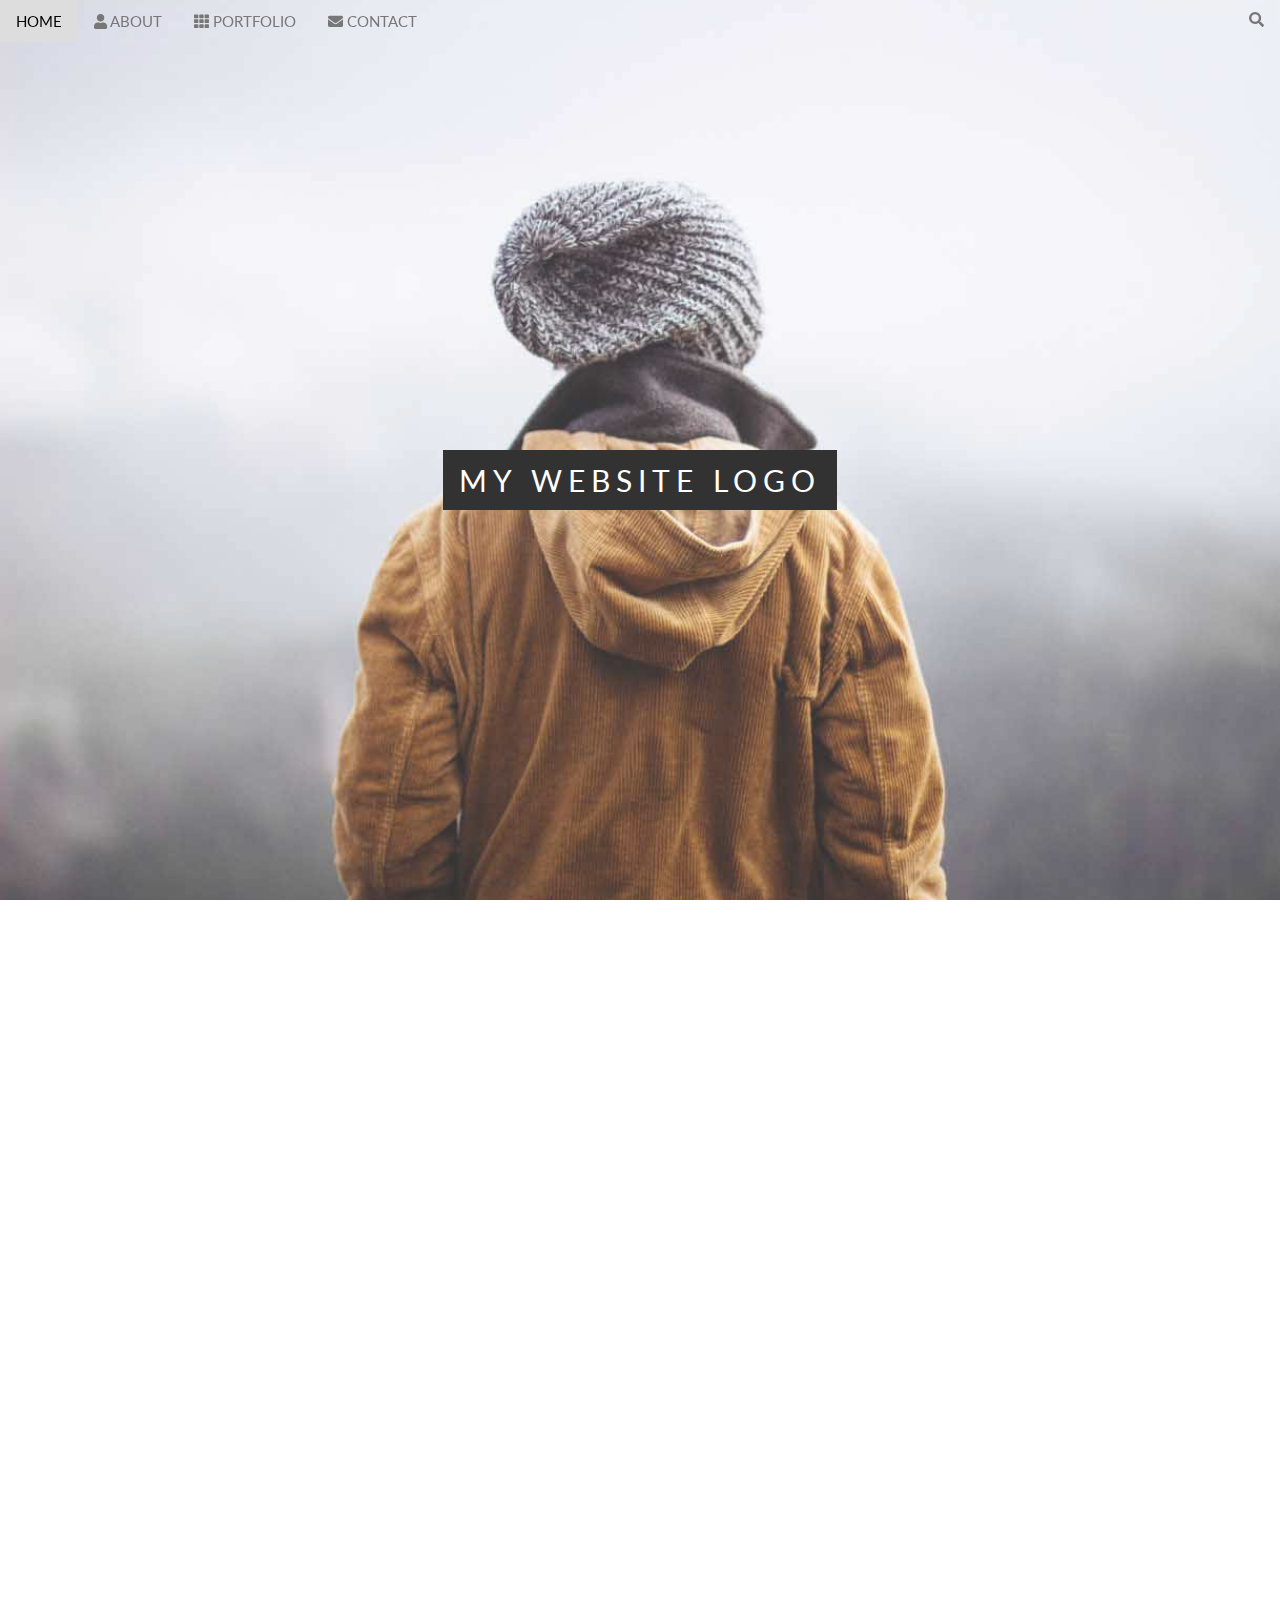
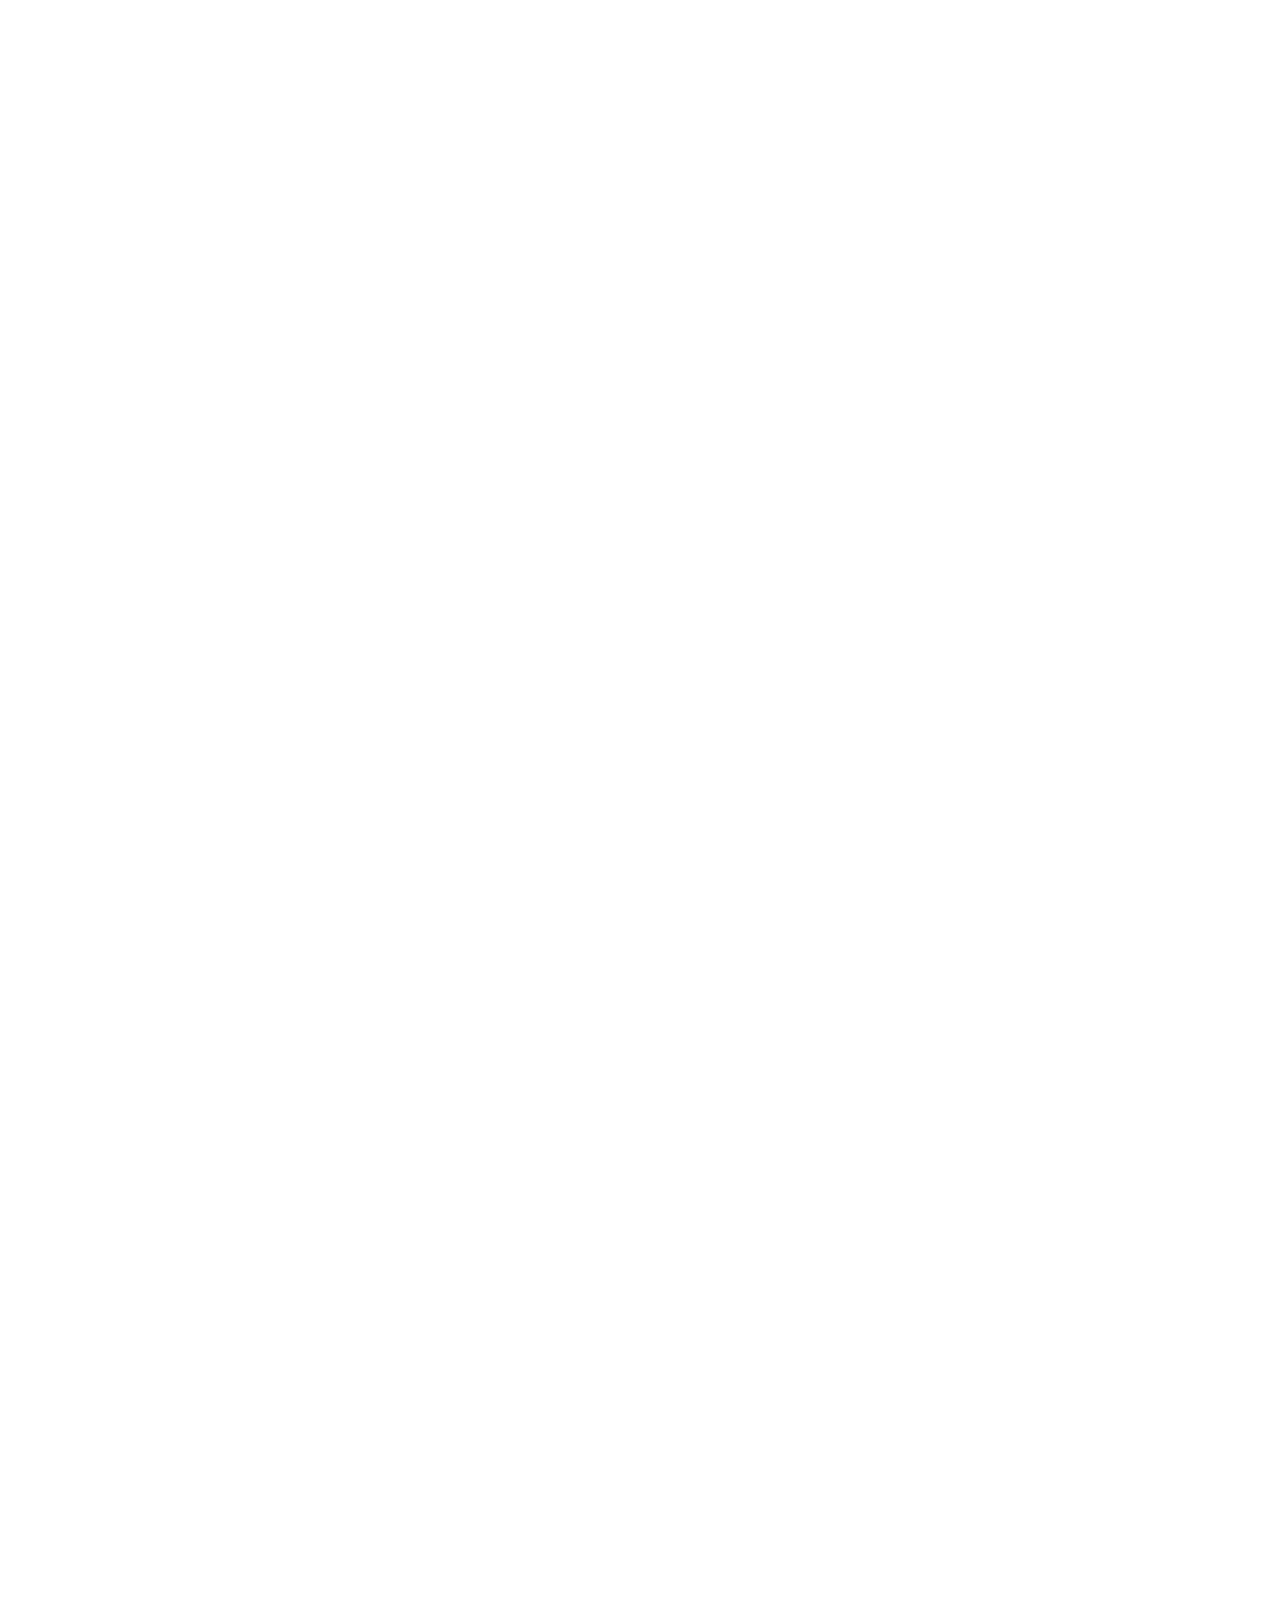
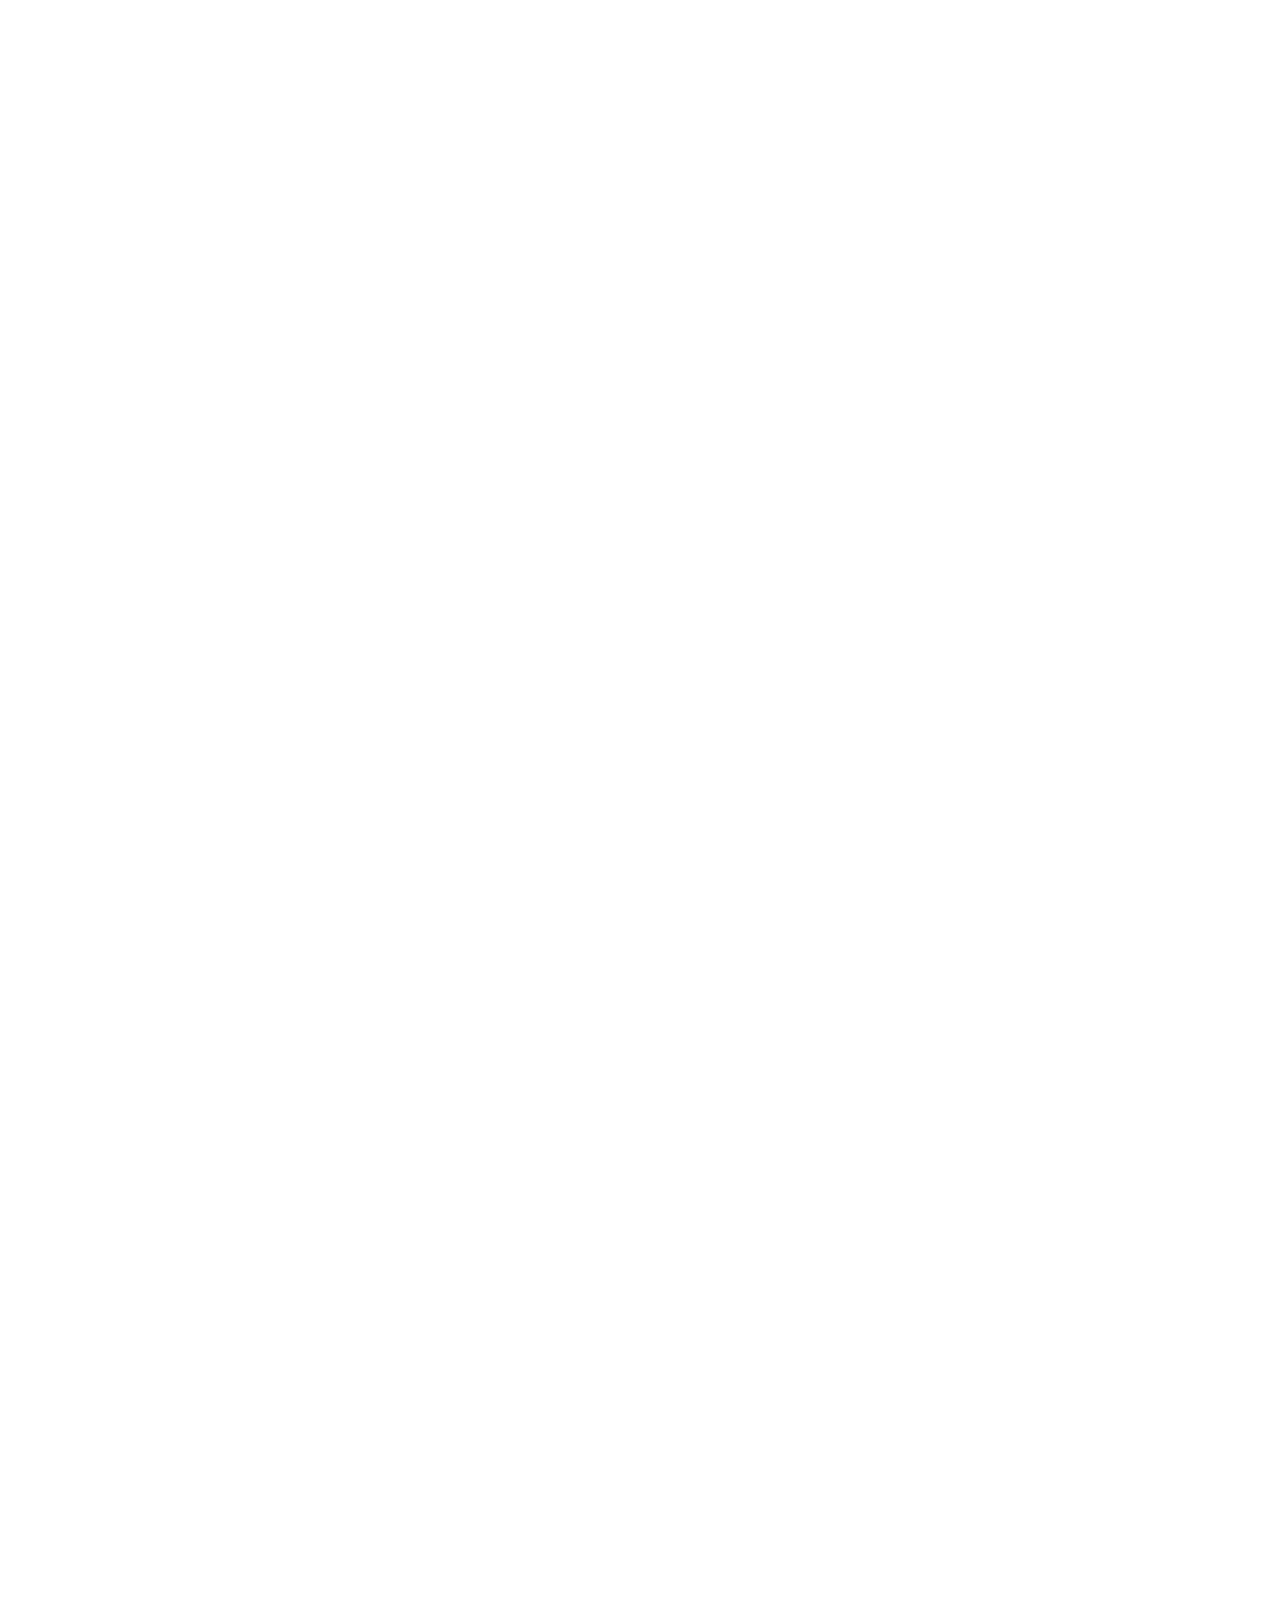
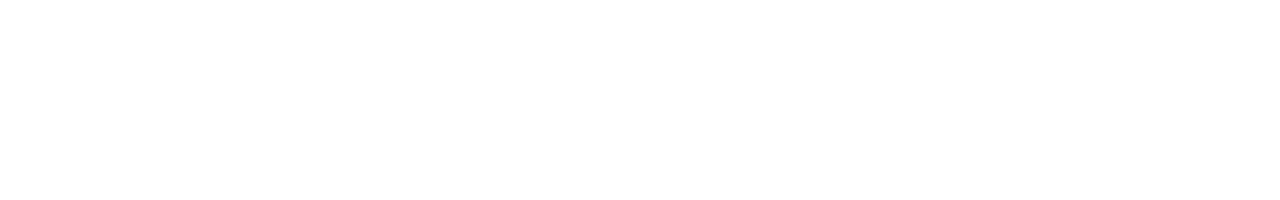
==== html/index.html @ 59aea267 "3교시 끝" ====
<!DOCTYPE html>
<html lang="ko">

<head>
	<meta charset="UTF-8">
	<meta http-equiv="X-UA-Compatible" content="IE=edge">
	<meta name="viewport" content="width=device-width, initial-scale=1.0">
	<title>Parallax Site</title>
	<link rel="stylesheet" href="../css/all.min.css">
	<link rel="stylesheet" href="../css/base.css">
	<link rel="stylesheet" href="../css/index.css">
</head>

<body>
	<!-- header-wrapper -->
	<header class="header-wrapper">
		<div class="navi-wrap clear">
			<nav class="navi-wp">
				<a class="navi" href="#">HOME</a>
				<a class="navi" href="#"><i class="fa fa-user"></i> ABOUT</a>
				<a class="navi" href="#"><i class="fa fa-th"></i> PORTFOLIO</a>
				<a class="navi" href="#"><i class="fa fa-envelope"></i> CONTACT</a>
			</nav>
			<nav class="search-wp">
				<a href="#" class="fa fa-search navi"></a>
			</nav>
		</div>
	</header>

	<!-- main-wrapper -->
	<section class="main-wrapper">
		<h1 class="logo">MY WEBSITE LOGO</h1>
	</section>

	<!-- about-wrapper -->
	<section class="about-wrapper">
		
	</section>

	<!-- pf-wrapper -->
	<section class="pf-wrapper"></section>

	<!-- contact-wrapper -->
	<section class="contact-wrapper"></section>

	<!-- footer-wrapper -->
	<footer class="footer-wrapper"></footer>
</body>

</html>
---- css/base.css ----
/* font-weight: normal, bold, bolder, light, lighter */
/* font-weight: 100, 200, 300, 400, 800 */
html, body, h1, h2, h3, h4, h5, h6, p, div, form, input, textarea, table, td, th {margin: 0; padding: 0; box-sizing: border-box;}
h1, h2, h3, h4, h5, h6 {font-weight: inherit;}
img {vertical-align: bottom;}
table {border-spacing: 0; border-collapse: collapse;}

a {color: inherit; text-decoration: none;}

.clear::after {display: block; content: ''; clear: both;}

.w100 {width: 100%;}
.mw100 {max-width: 100%;}
---- css/index.css ----
/************* Default **********************/
@import url('https://fonts.googleapis.com/css2?family=Lato:ital,wght@0,100;0,300;0,400;0,700;1,100;1,300;1,400;1,700&display=swap');
/* font-family: 'Lato', sans-serif; */

html, body {font-family: 'Lato', sans-serif; font-size: 15px; height: 5000px;}

.wrapper {max-width: 980px; margin: auto;}


/************* header-wrapper **********************/
.header-wrapper {position: fixed; z-index: 9999; top: 0; left: 0;
	width: 100%;}
.header-wrapper .navi-wrap {}
.header-wrapper .navi-wrap .navi-wp {float: left;}
.header-wrapper .navi-wrap .search-wp {float: right;}
.header-wrapper .navi-wrap .navi {float: left; padding: 12px 16px; color: #777;}
.header-wrapper .navi-wrap .navi-wp .navi:hover {background-color: #ddd; color: #000;}
.header-wrapper .navi-wrap .search-wp .navi:hover {background-color: #f31; color: #fff;}

/************* main-wrapper **********************/
.main-wrapper {height: 100vh; background-image: url('../img/parallax1.jpg');
background-position: center;
background-size: cover;
background-attachment: fixed; opacity: .8; padding: 50vh 0;
text-align: center;}
.main-wrapper h1.logo {background-color: #000; color: #fff;
	letter-spacing: 6px; display: inline-block; padding: 12px 16px;}


/************* about-wrapper **********************/



/************* pf-wrapper **********************/



/************* contact-wrapper **********************/



/************* footer-wrapper **********************/
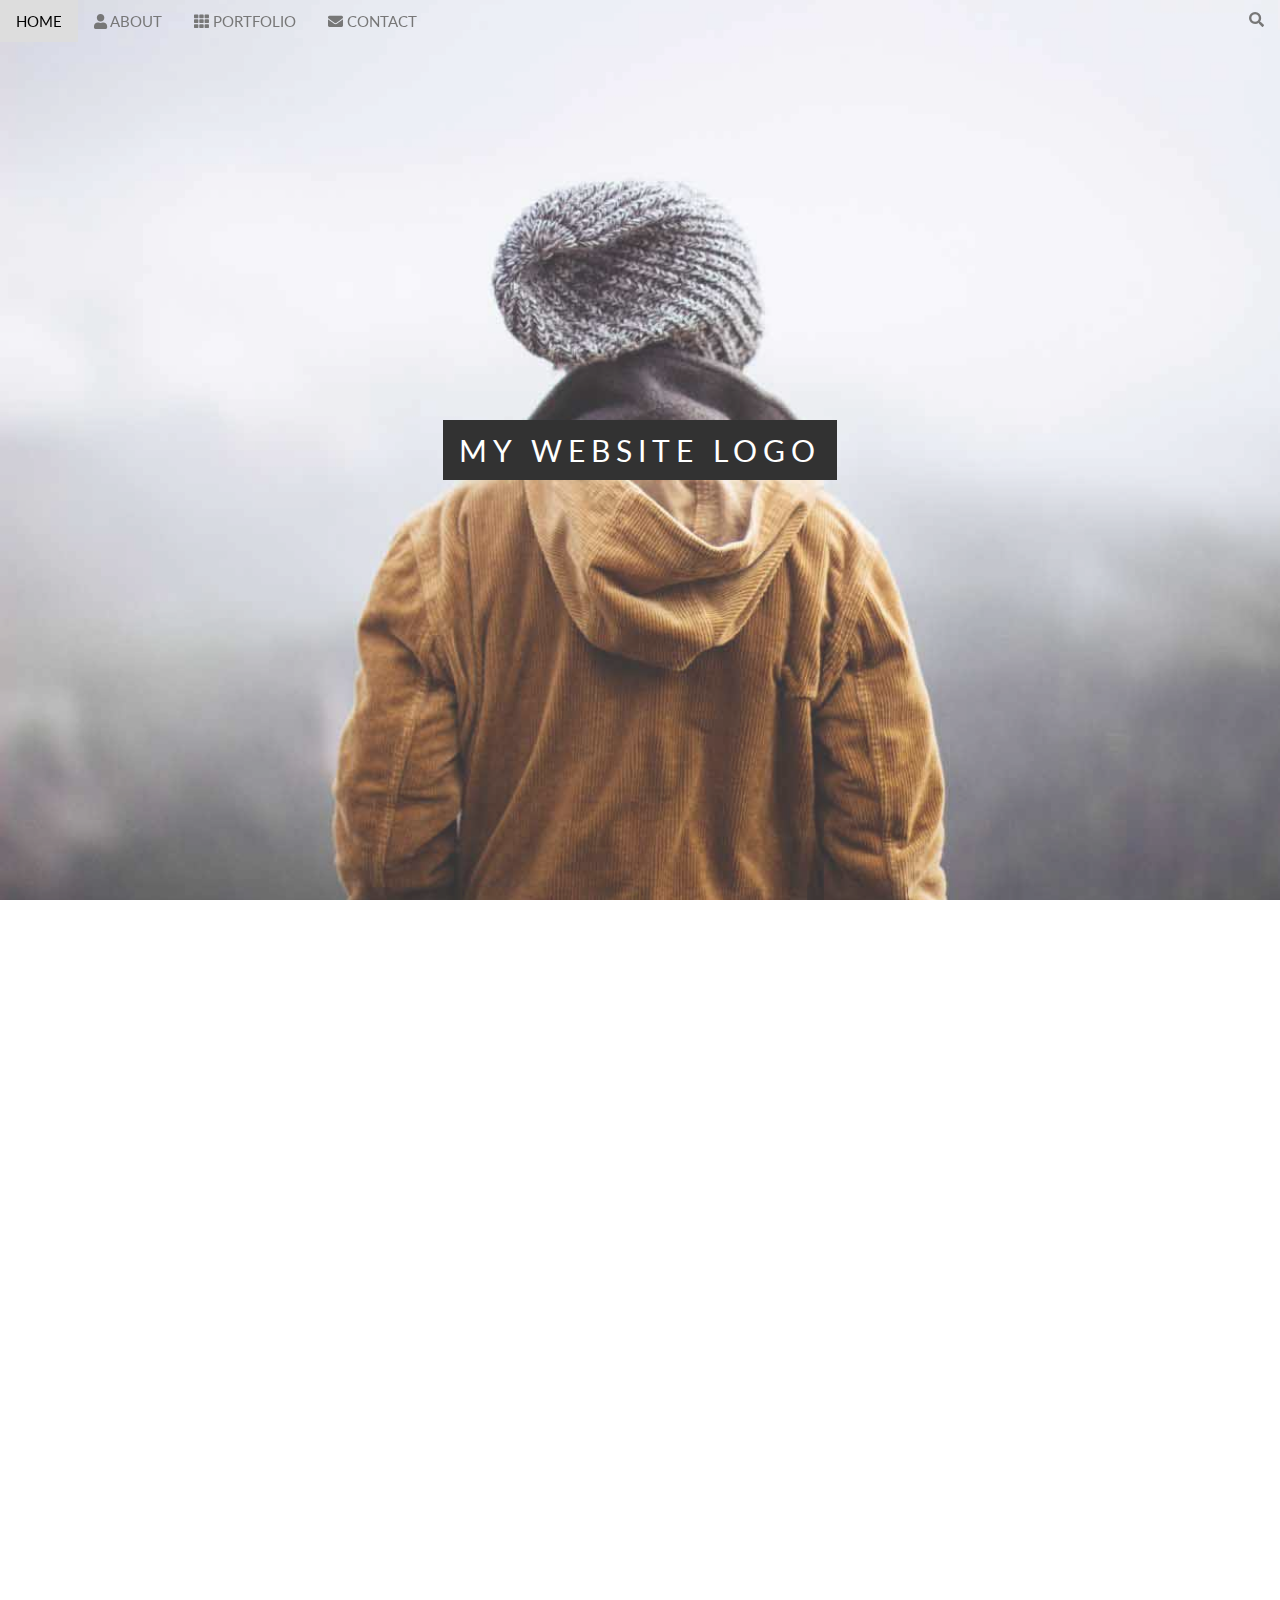
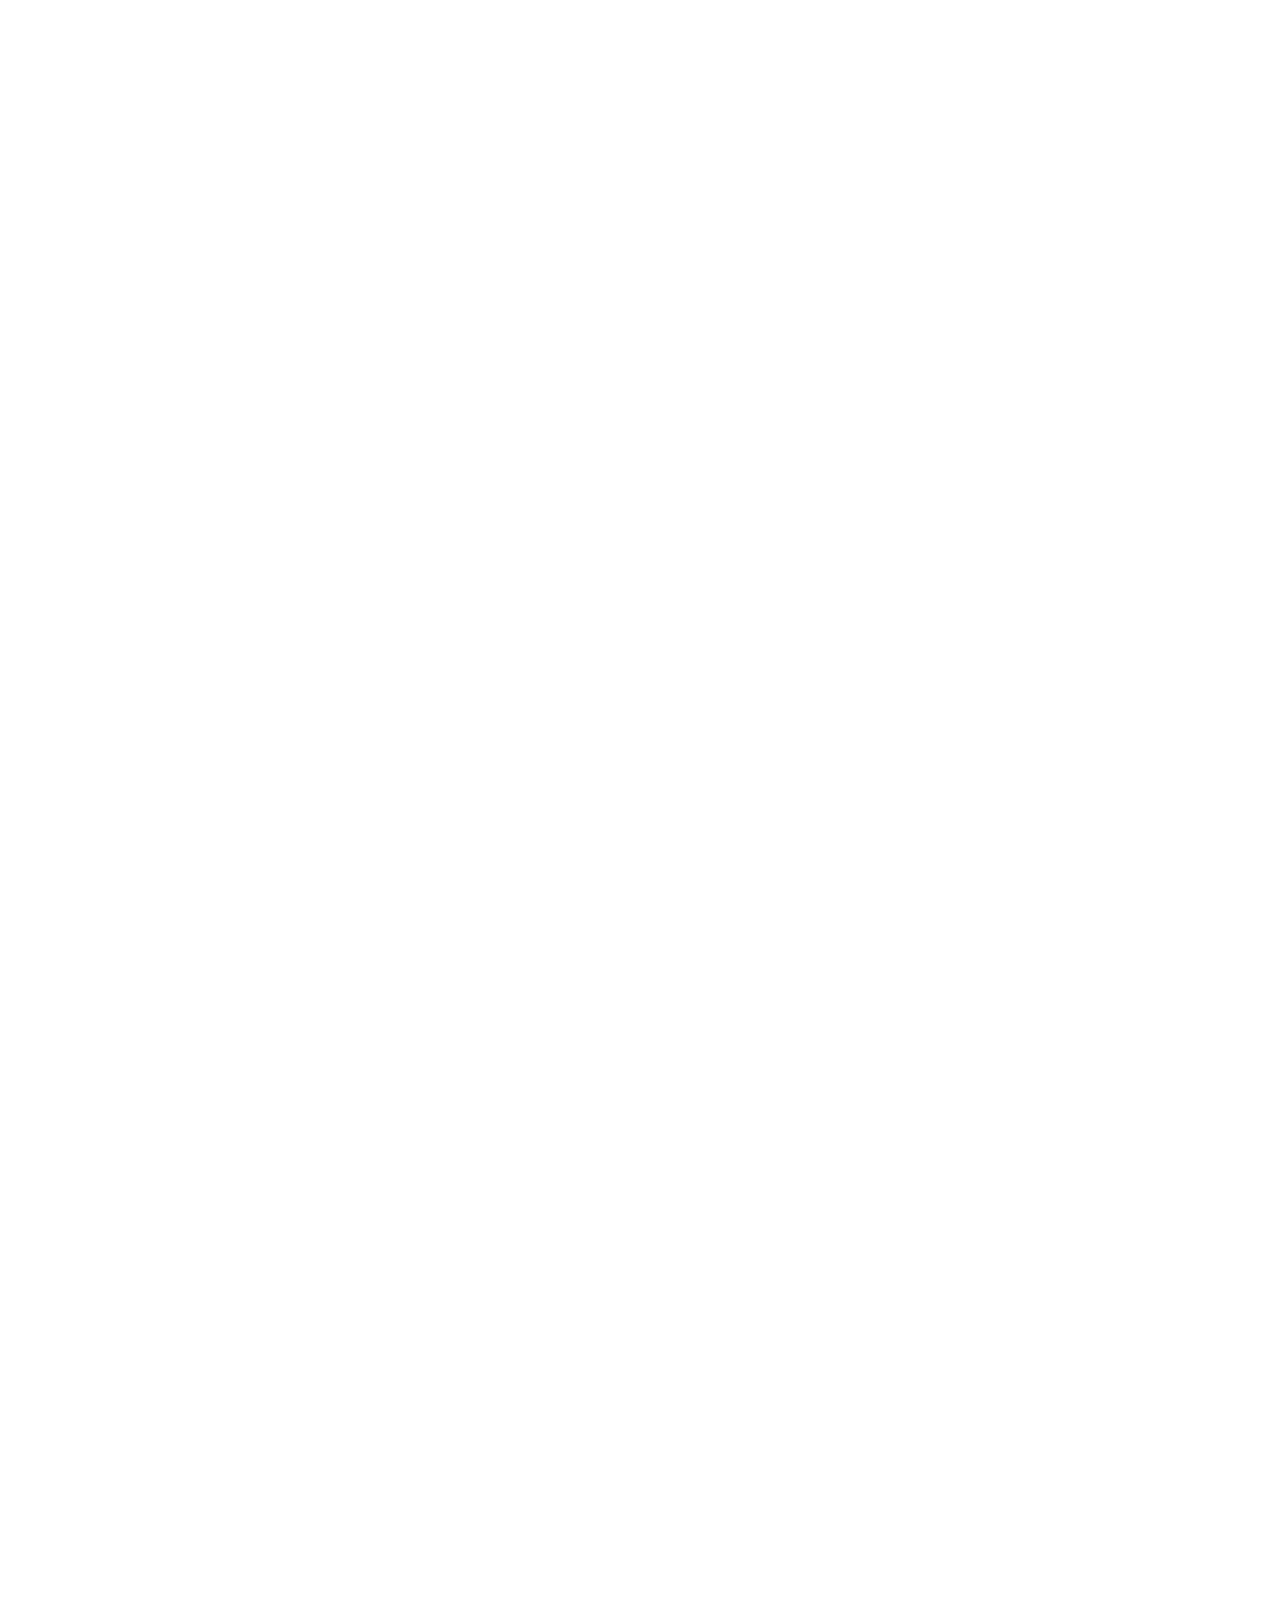
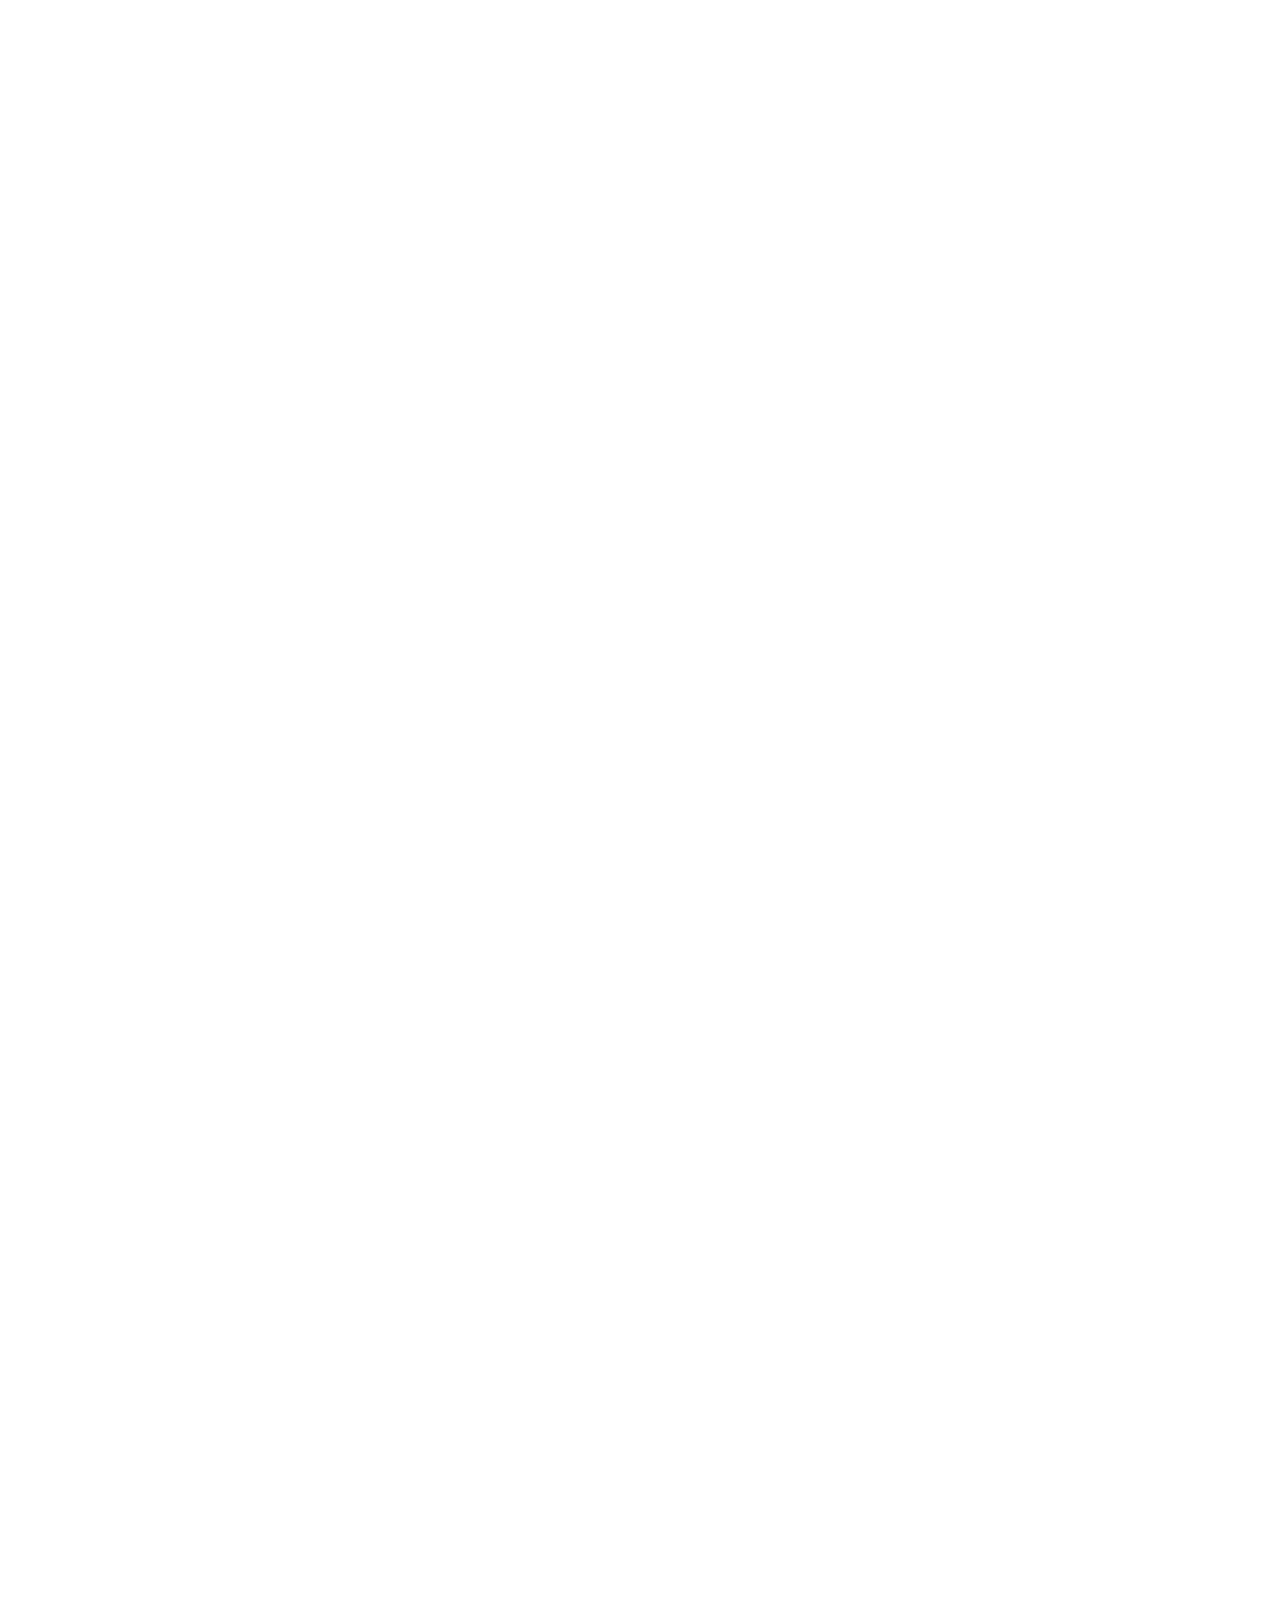
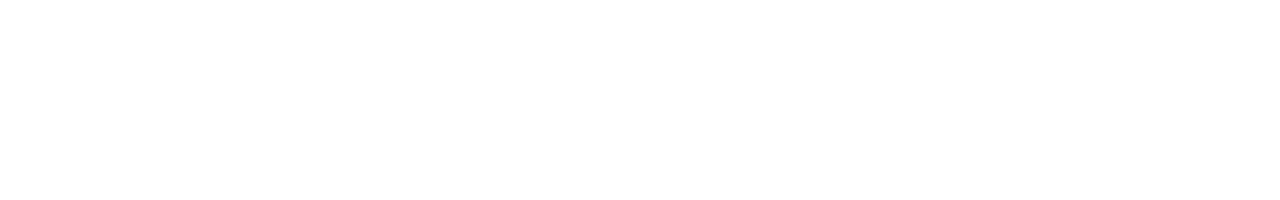
==== commit 2448bc0f: "4교시 끝" ====
--- a/html/index.html
+++ b/html/index.html
@@ -29,7 +29,9 @@
 
 	<!-- main-wrapper -->
 	<section class="main-wrapper">
-		<h1 class="logo">MY WEBSITE LOGO</h1>
+		<div>
+			<h1 class="logo">MY WEBSITE LOGO</h1>
+		</div>
 	</section>
 
 	<!-- about-wrapper -->
--- a/css/index.css
+++ b/css/index.css
@@ -18,11 +18,11 @@
 .header-wrapper .navi-wrap .search-wp .navi:hover {background-color: #f31; color: #fff;}
 
 /************* main-wrapper **********************/
-.main-wrapper {height: 100vh; background-image: url('../img/parallax1.jpg');
+.main-wrapper {display: table; width: 100%; height: 100vh; background-image: url('../img/parallax1.jpg');
 background-position: center;
 background-size: cover;
-background-attachment: fixed; opacity: .8; padding: 50vh 0;
-text-align: center;}
+background-attachment: fixed; opacity: .8;}
+.main-wrapper > div {display: table-cell; text-align: center; vertical-align: middle;}
 .main-wrapper h1.logo {background-color: #000; color: #fff;
 	letter-spacing: 6px; display: inline-block; padding: 12px 16px;}
 
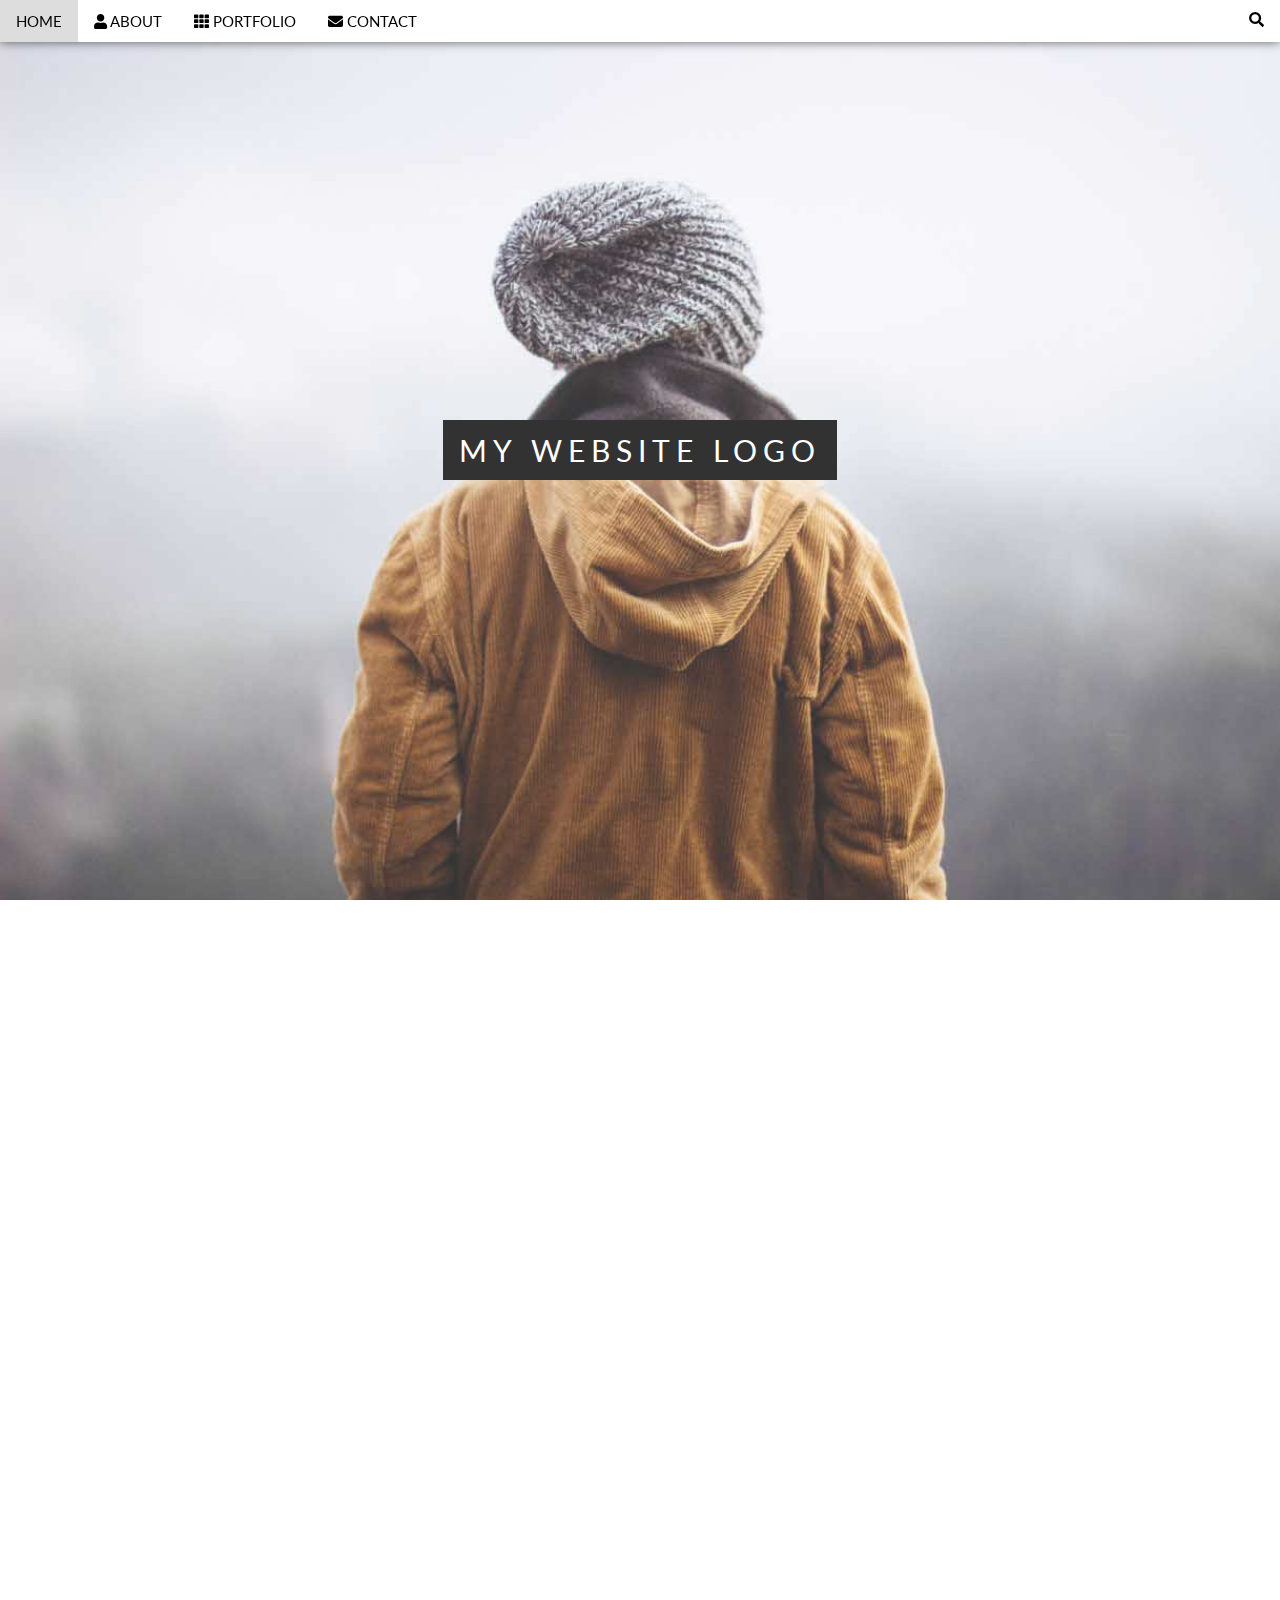
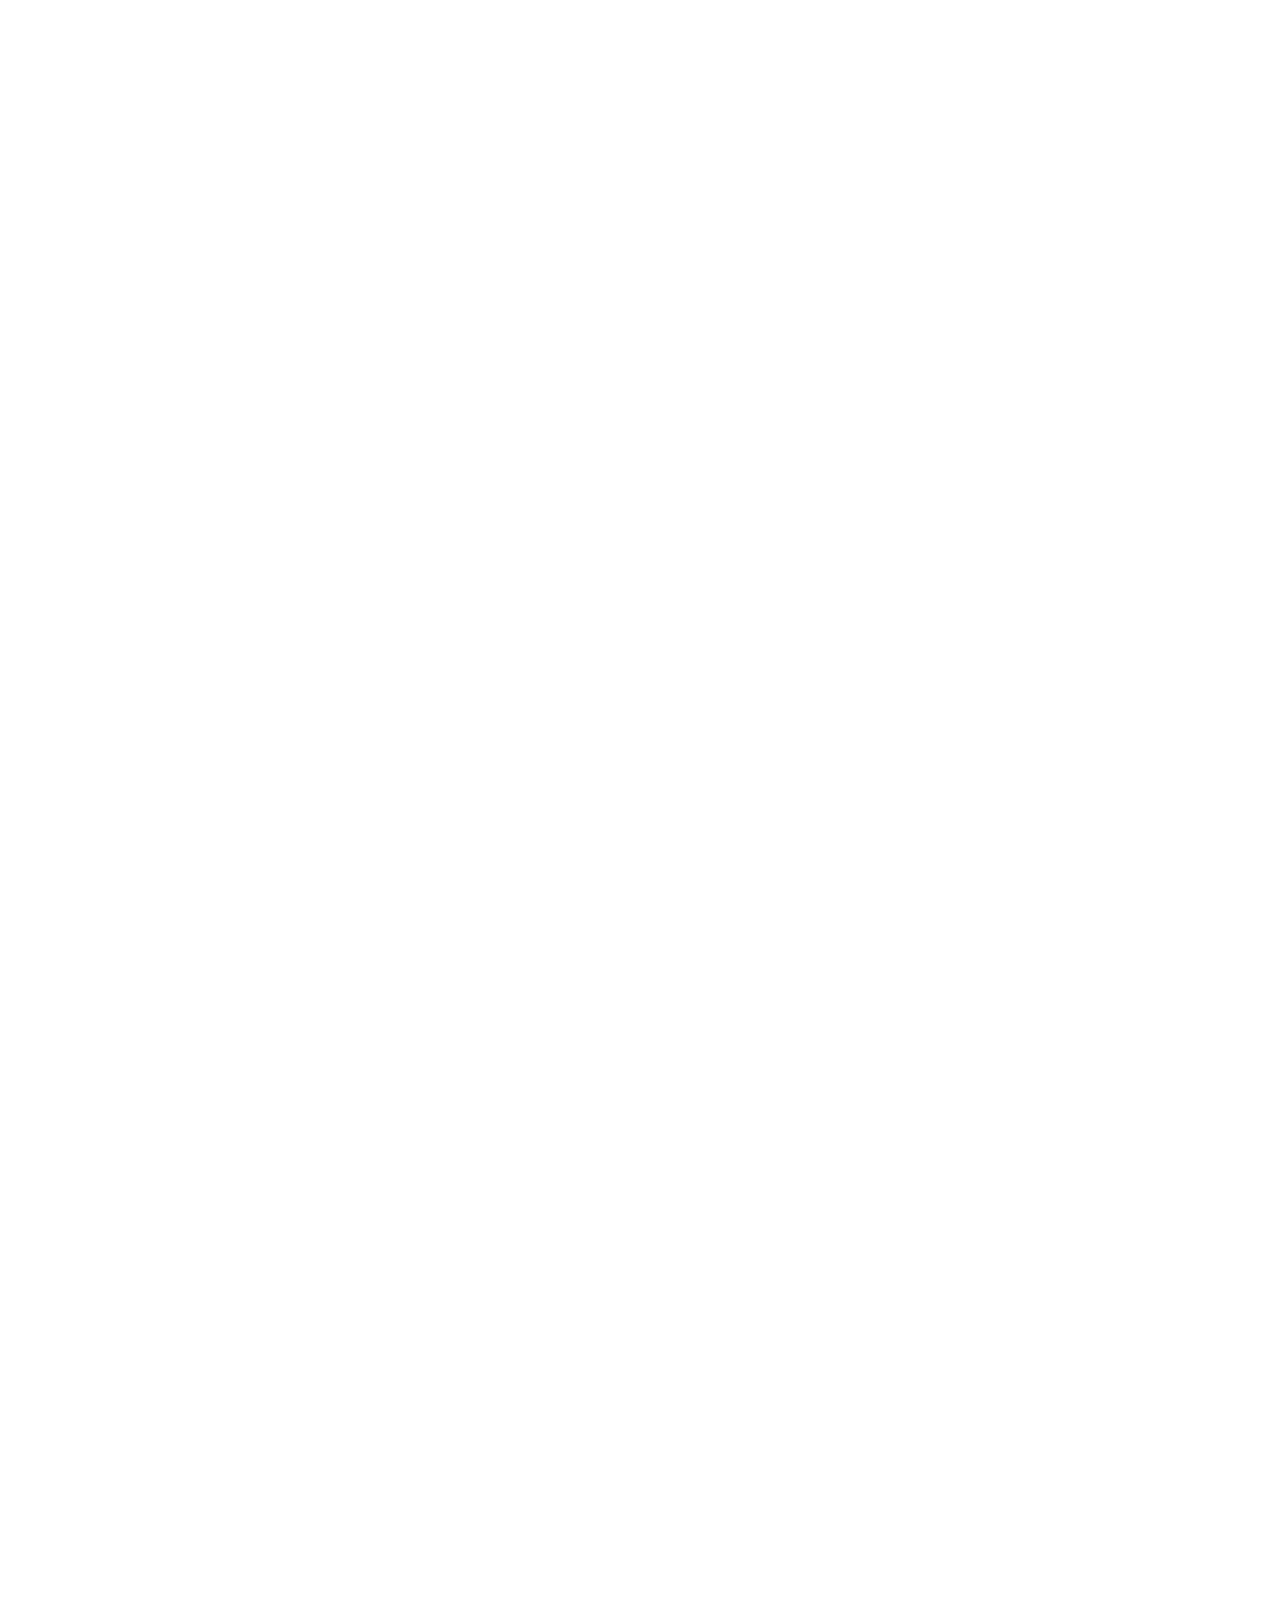
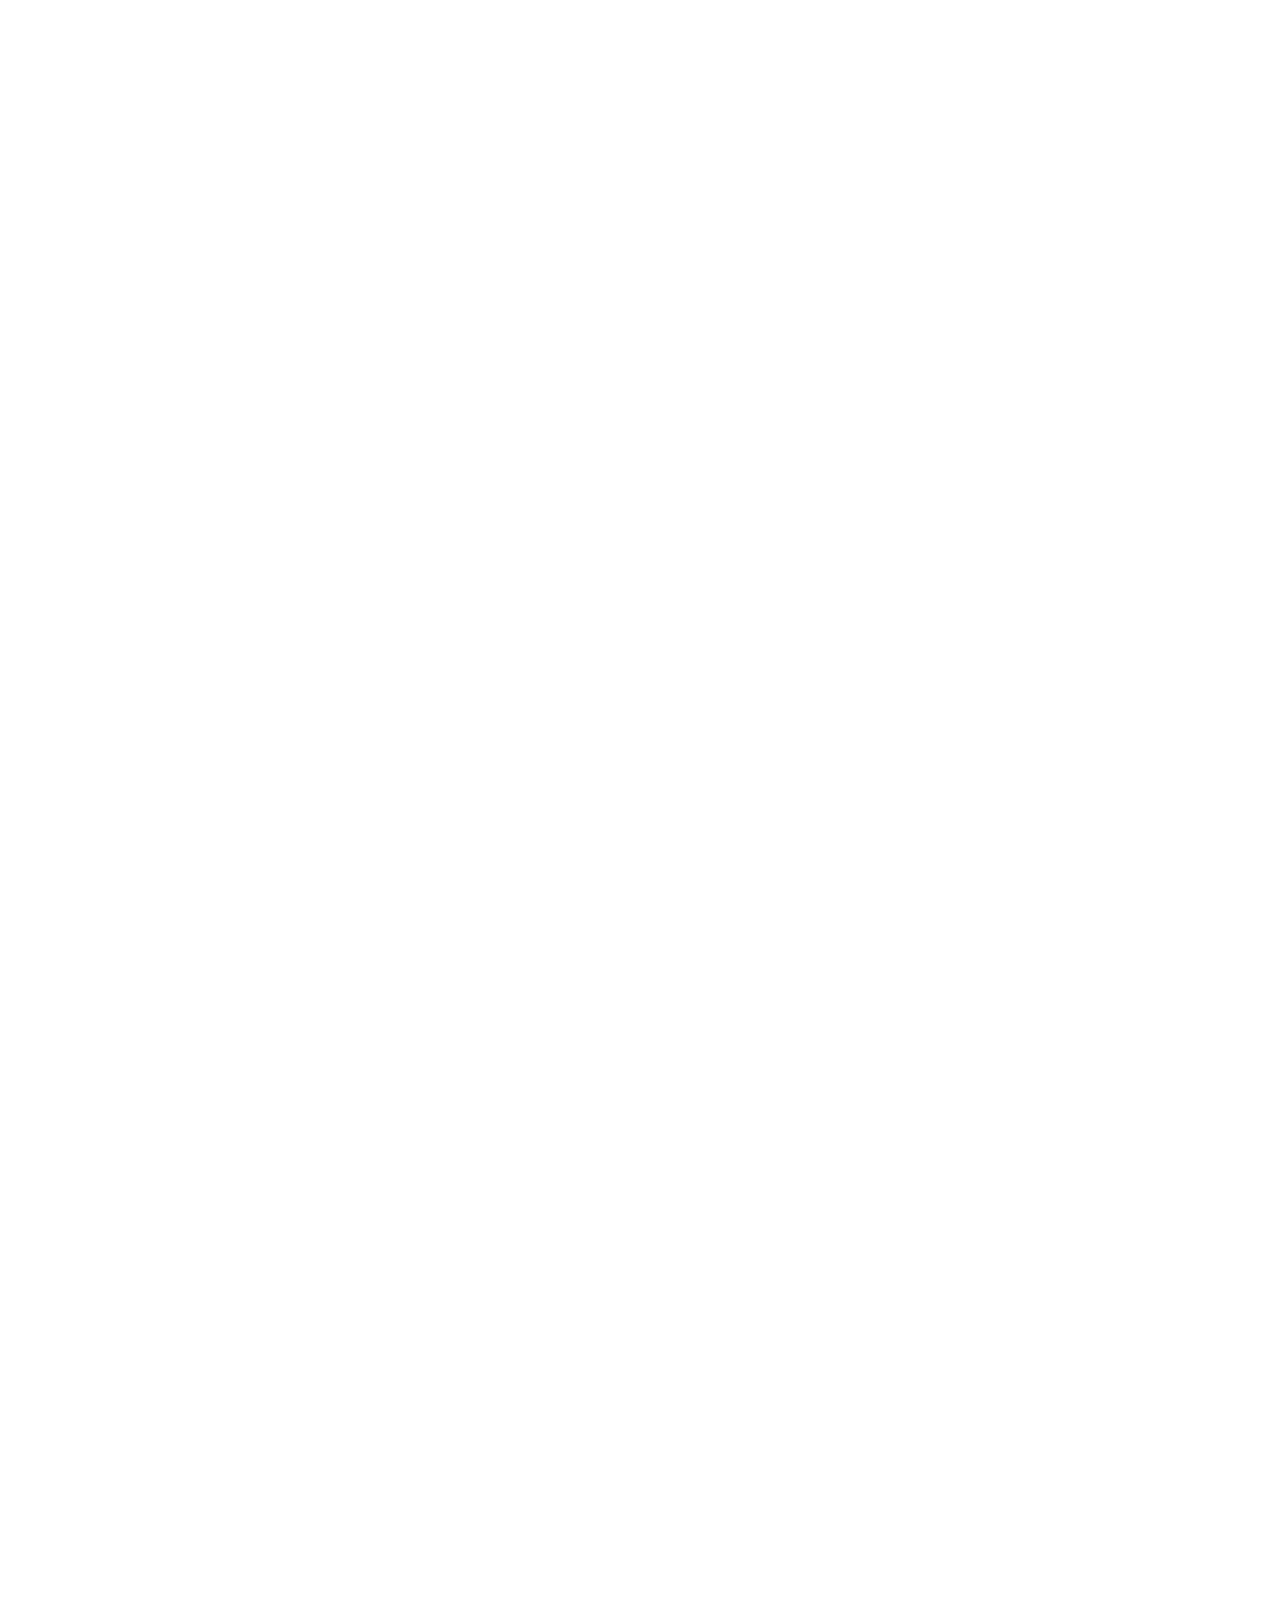
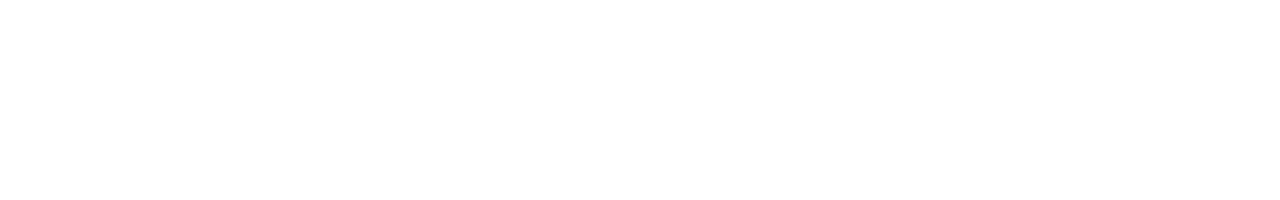
==== commit 8221a449: "1교시 끝" ====
--- a/html/index.html
+++ b/html/index.html
@@ -13,7 +13,7 @@
 
 <body>
 	<!-- header-wrapper -->
-	<header class="header-wrapper">
+	<header class="header-wrapper active">
 		<div class="navi-wrap clear">
 			<nav class="navi-wp">
 				<a class="navi" href="#">HOME</a>
@@ -47,6 +47,7 @@
 
 	<!-- footer-wrapper -->
 	<footer class="footer-wrapper"></footer>
+	<script src="../js/index.js"></script>
 </body>
 
 </html>--- a/css/base.css
+++ b/css/base.css
@@ -1,6 +1,6 @@
 /* font-weight: normal, bold, bolder, light, lighter */
 /* font-weight: 100, 200, 300, 400, 800 */
-html, body, h1, h2, h3, h4, h5, h6, p, div, form, input, textarea, table, td, th {margin: 0; padding: 0; box-sizing: border-box;}
+html, body, h1, h2, h3, h4, h5, h6, p, div, form, input, textarea, table, td, th, header, section, aside, footer, article, nav {margin: 0; padding: 0; box-sizing: border-box;}
 h1, h2, h3, h4, h5, h6 {font-weight: inherit;}
 img {vertical-align: bottom;}
 table {border-spacing: 0; border-collapse: collapse;}
--- a/css/index.css
+++ b/css/index.css
@@ -8,12 +8,14 @@
 
 
 /************* header-wrapper **********************/
-.header-wrapper {position: fixed; z-index: 9999; top: 0; left: 0;
+.header-wrapper {position: fixed; z-index: 9999; top: 0; left: 0;  color: #777;
 	width: 100%;}
+.header-wrapper.active {background-color: #fff; color: #000; box-shadow: 0 0 10px rgba(0, 0, 0, .6);
+	transform: translateY(0); transition: all .5s;}
 .header-wrapper .navi-wrap {}
 .header-wrapper .navi-wrap .navi-wp {float: left;}
 .header-wrapper .navi-wrap .search-wp {float: right;}
-.header-wrapper .navi-wrap .navi {float: left; padding: 12px 16px; color: #777;}
+.header-wrapper .navi-wrap .navi {float: left; padding: 12px 16px;}
 .header-wrapper .navi-wrap .navi-wp .navi:hover {background-color: #ddd; color: #000;}
 .header-wrapper .navi-wrap .search-wp .navi:hover {background-color: #f31; color: #fff;}
 
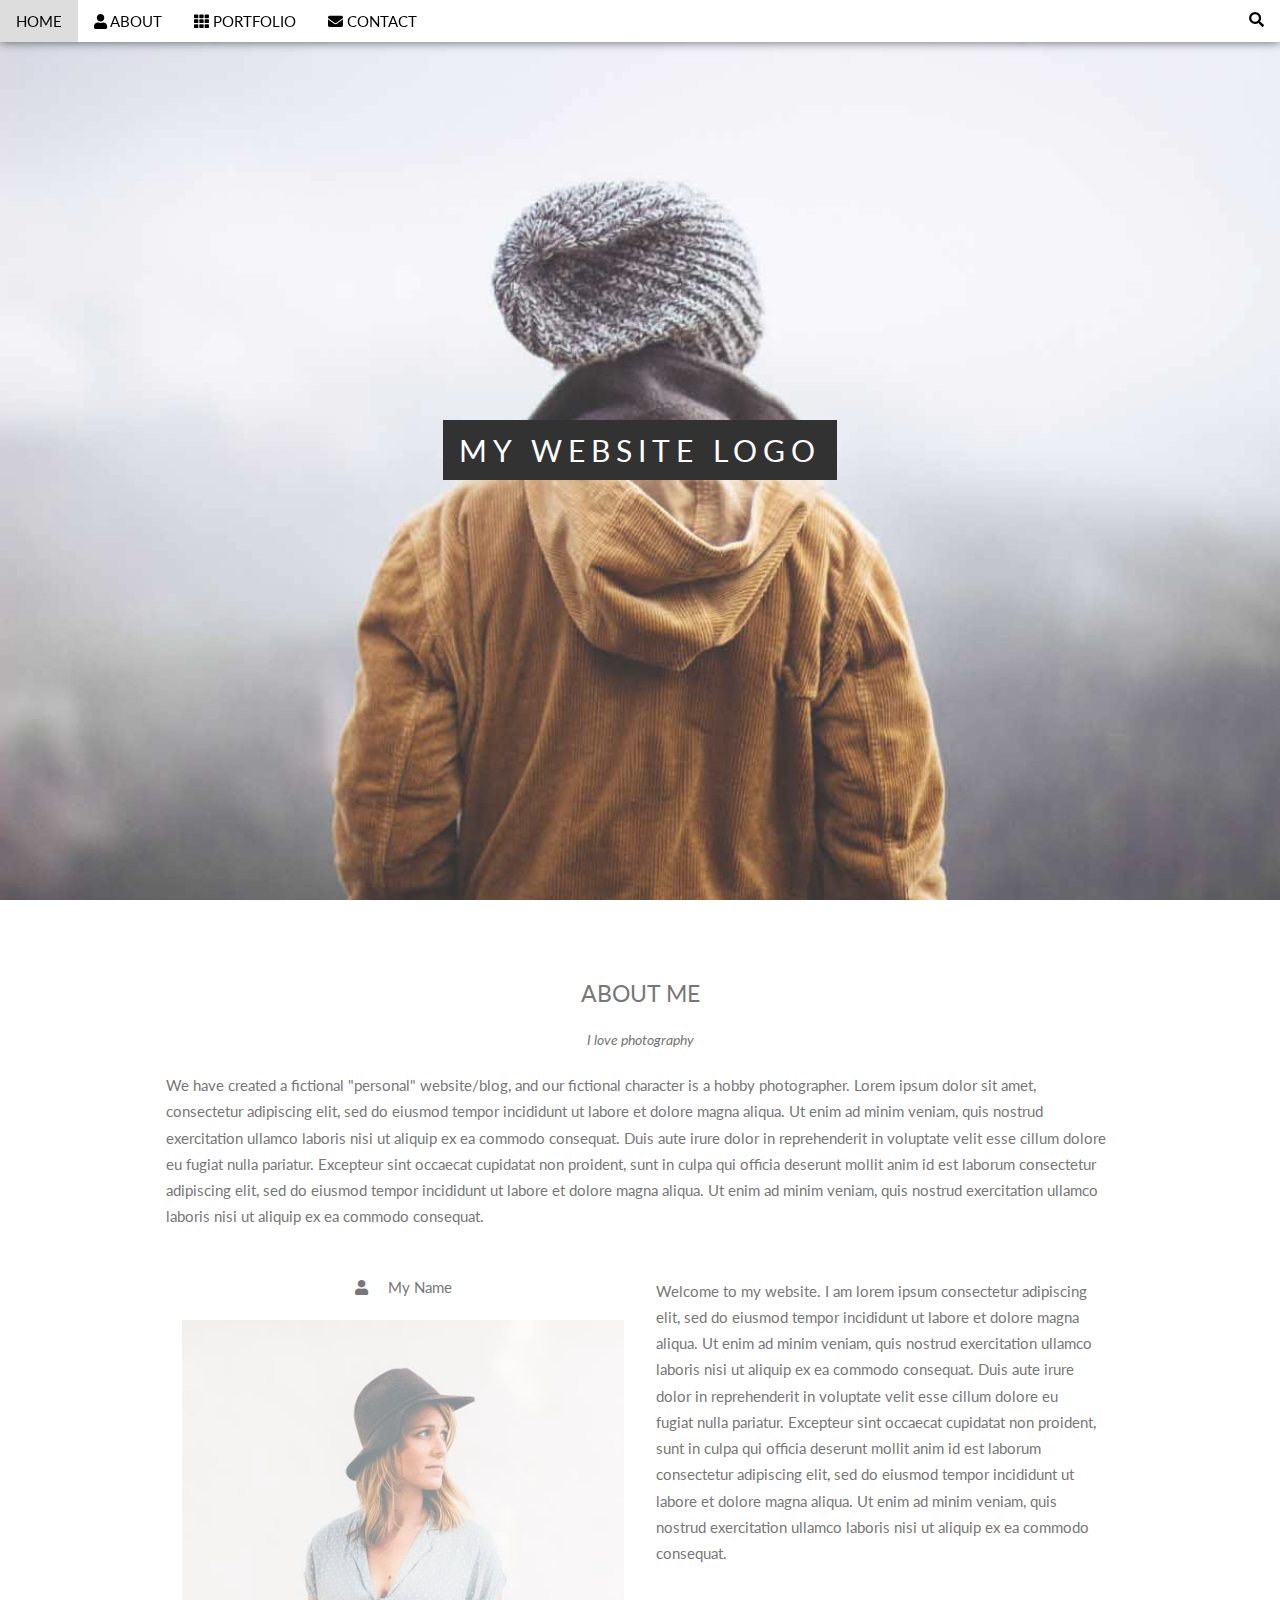
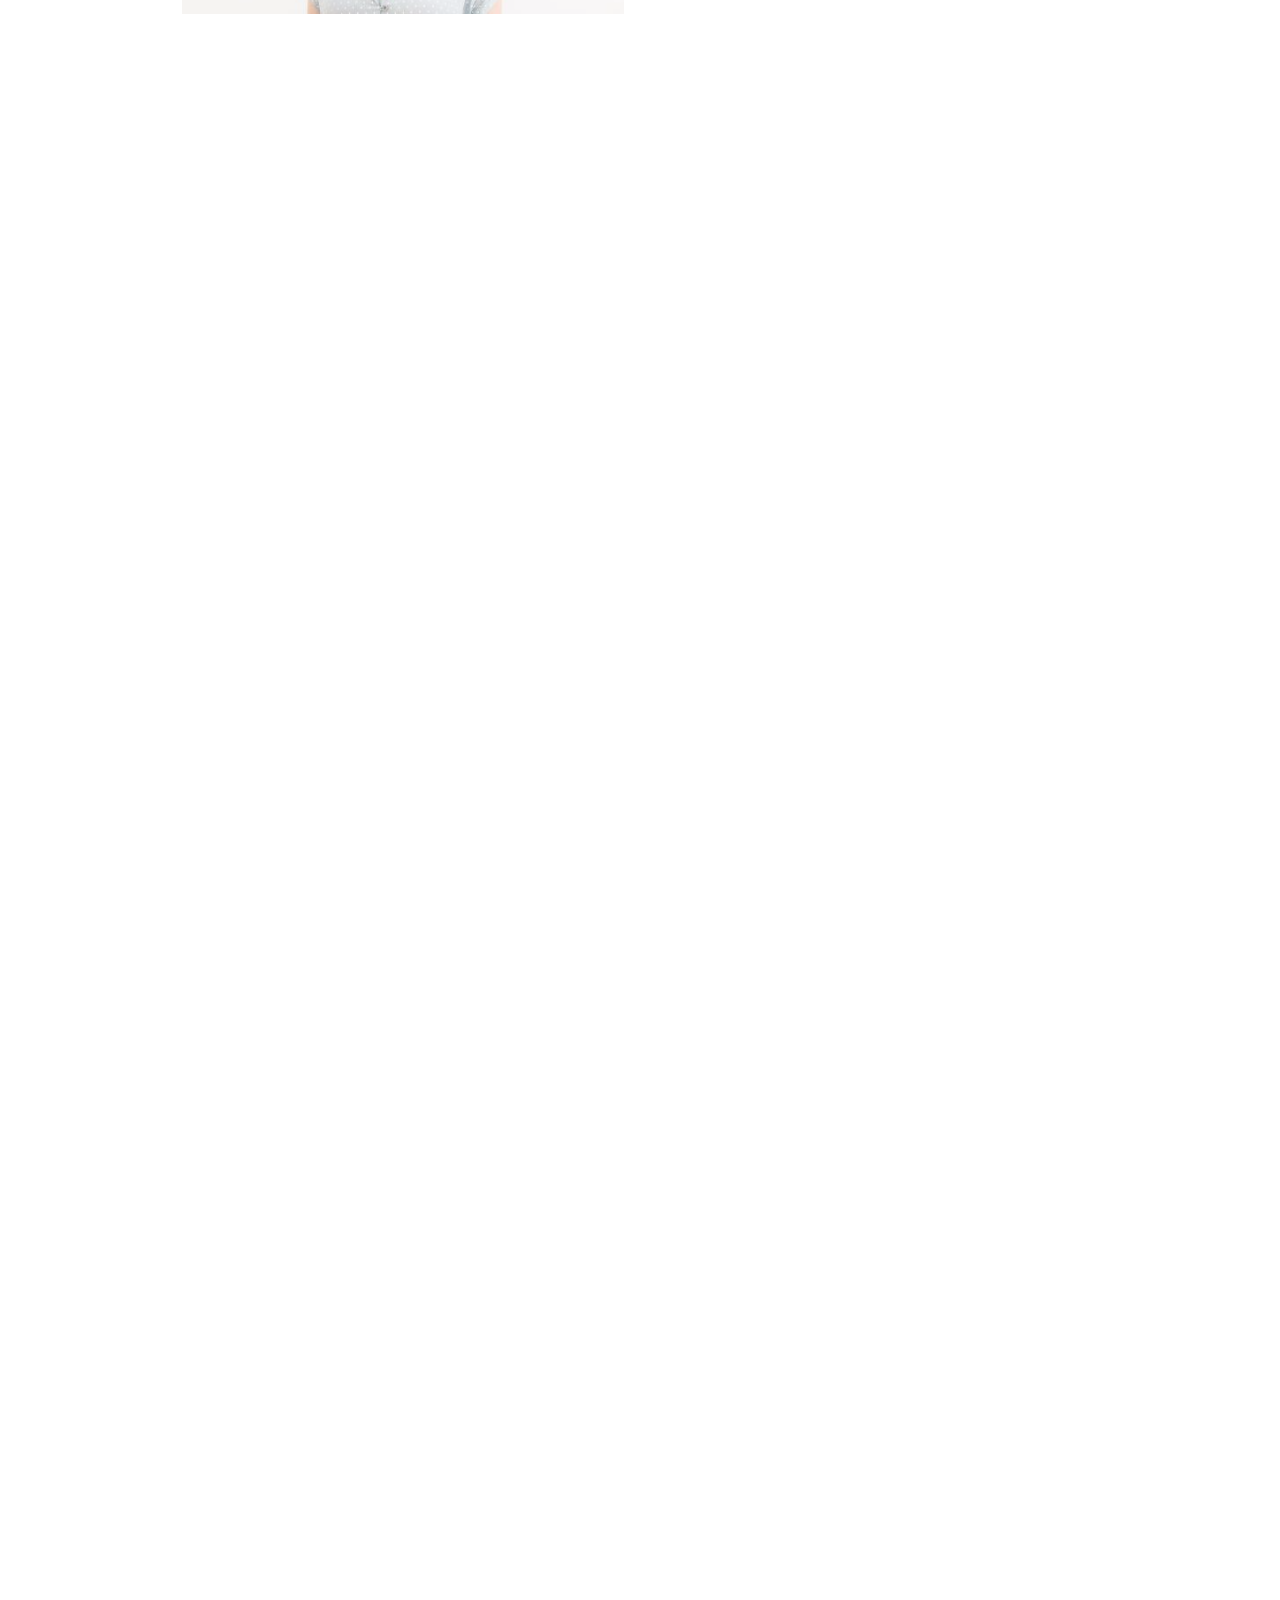
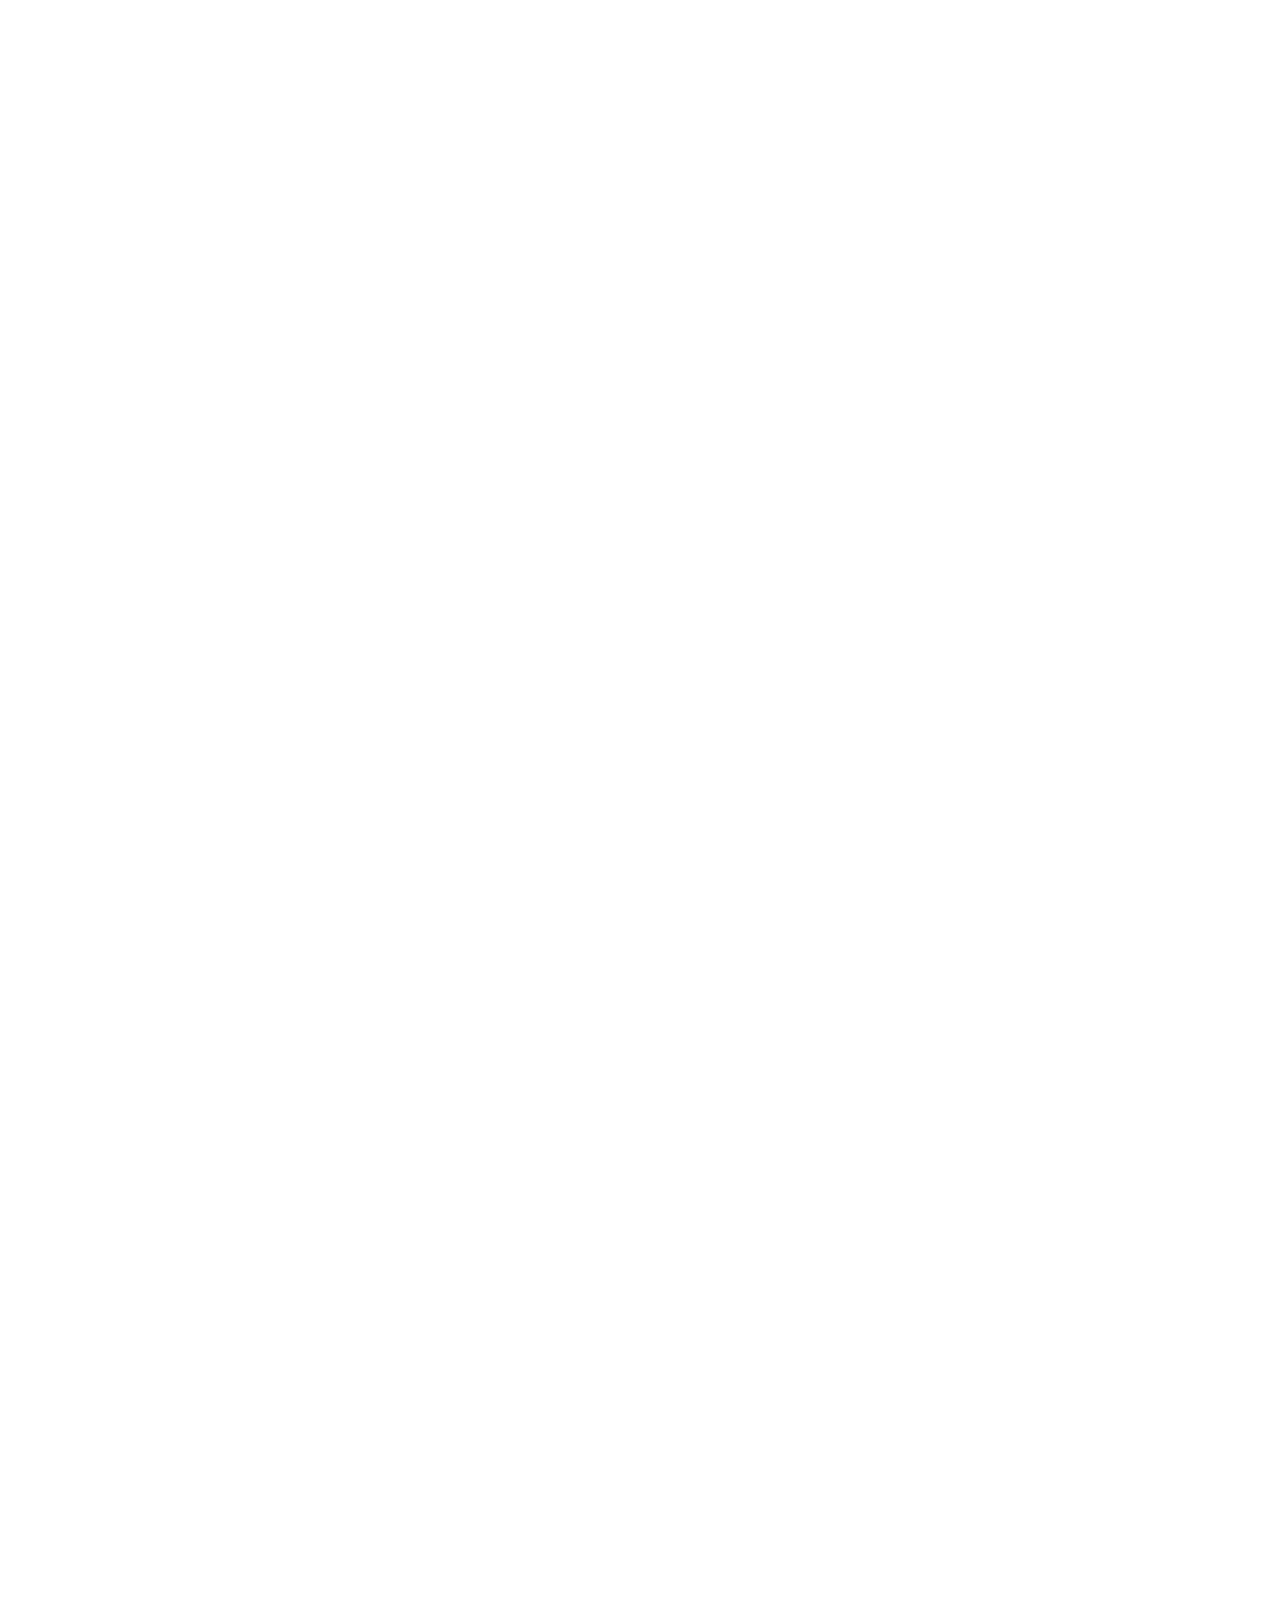
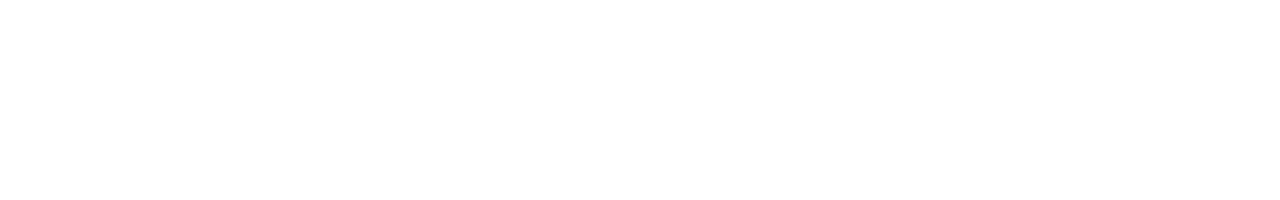
==== commit 269902d7: "2교시 끝" ====
--- a/html/index.html
+++ b/html/index.html
@@ -36,7 +36,25 @@
 
 	<!-- about-wrapper -->
 	<section class="about-wrapper">
-		
+		<div class="wrapper">
+			<h2 class="title">ABOUT ME</h2>
+			<h3 class="title">I love photography</h3>
+			<p class="content">We have created a fictional "personal" website/blog, and our fictional character is a hobby photographer. Lorem ipsum dolor sit amet, consectetur adipiscing elit, sed do eiusmod tempor incididunt ut labore et dolore magna aliqua. Ut enim ad minim veniam, quis nostrud exercitation ullamco laboris nisi ut aliquip ex ea commodo consequat. Duis aute irure dolor in reprehenderit in voluptate velit esse cillum dolore eu fugiat nulla pariatur. Excepteur sint occaecat cupidatat non proident, sunt in culpa qui officia deserunt mollit anim id est laborum consectetur adipiscing elit, sed do eiusmod tempor incididunt ut labore et dolore magna aliqua. Ut enim ad minim veniam, quis nostrud exercitation ullamco laboris nisi ut aliquip ex ea commodo consequat.
+			</p>
+			<div class="info-wrap clear">
+				<div class="my-wp">
+					<h4 class="title">
+						<i class="fa fa-user"></i> My Name
+					</h4>
+					<div class="imgs">
+						<img src="../img/avatar_hat.jpg" alt="photo" class="w100">
+					</div>
+				</div>
+				<div class="story-wp">
+					Welcome to my website. I am lorem ipsum consectetur adipiscing elit, sed do eiusmod tempor incididunt ut labore et dolore magna aliqua. Ut enim ad minim veniam, quis nostrud exercitation ullamco laboris nisi ut aliquip ex ea commodo consequat. Duis aute irure dolor in reprehenderit in voluptate velit esse cillum dolore eu fugiat nulla pariatur. Excepteur sint occaecat cupidatat non proident, sunt in culpa qui officia deserunt mollit anim id est laborum consectetur adipiscing elit, sed do eiusmod tempor incididunt ut labore et dolore magna aliqua. Ut enim ad minim veniam, quis nostrud exercitation ullamco laboris nisi ut aliquip ex ea commodo consequat.
+				</div>
+			</div>
+		</div>
 	</section>
 
 	<!-- pf-wrapper -->
--- a/css/index.css
+++ b/css/index.css
@@ -2,16 +2,18 @@
 @import url('https://fonts.googleapis.com/css2?family=Lato:ital,wght@0,100;0,300;0,400;0,700;1,100;1,300;1,400;1,700&display=swap');
 /* font-family: 'Lato', sans-serif; */
 
-html, body {font-family: 'Lato', sans-serif; font-size: 15px; height: 5000px;}
+html, body {font-family: 'Lato', sans-serif; font-size: 15px; height: 5000px; color: #777;}
 
-.wrapper {max-width: 980px; margin: auto;}
-
+.wrapper {max-width: 980px; margin: auto; padding: 80px 16px;}
+h2.title {text-align: center; margin-bottom: 24px;}
+h3.title {text-align: center; font-style: italic; font-size: 14px; margin-bottom: 24px;}
+p.content {line-height: 1.75; margin-bottom: 48px;}
 
 /************* header-wrapper **********************/
 .header-wrapper {position: fixed; z-index: 9999; top: 0; left: 0;  color: #777;
-	width: 100%;}
+	width: 100%; transition: all .5s;}
 .header-wrapper.active {background-color: #fff; color: #000; box-shadow: 0 0 10px rgba(0, 0, 0, .6);
-	transform: translateY(0); transition: all .5s;}
+	}
 .header-wrapper .navi-wrap {}
 .header-wrapper .navi-wrap .navi-wp {float: left;}
 .header-wrapper .navi-wrap .search-wp {float: right;}
@@ -30,6 +32,15 @@
 
 
 /************* about-wrapper **********************/
+.about-wrapper .info-wrap {}
+.about-wrapper .info-wrap > div {width: 50%; float: left; padding: 0 16px;}
+.about-wrapper .my-wp {text-align: center;}
+.about-wrapper .my-wp h4.title {margin-bottom: 24px;}
+.about-wrapper .my-wp h4.title .fa {margin-right: 16px;}
+.about-wrapper .my-wp .imgs {overflow: hidden;}
+.about-wrapper .my-wp img {opacity: .5; transition: all .5s;}
+.about-wrapper .my-wp img:hover {opacity: 1; transform: scale(1.2);}
+.about-wrapper .story-wp {line-height: 1.75;}
 
 
 
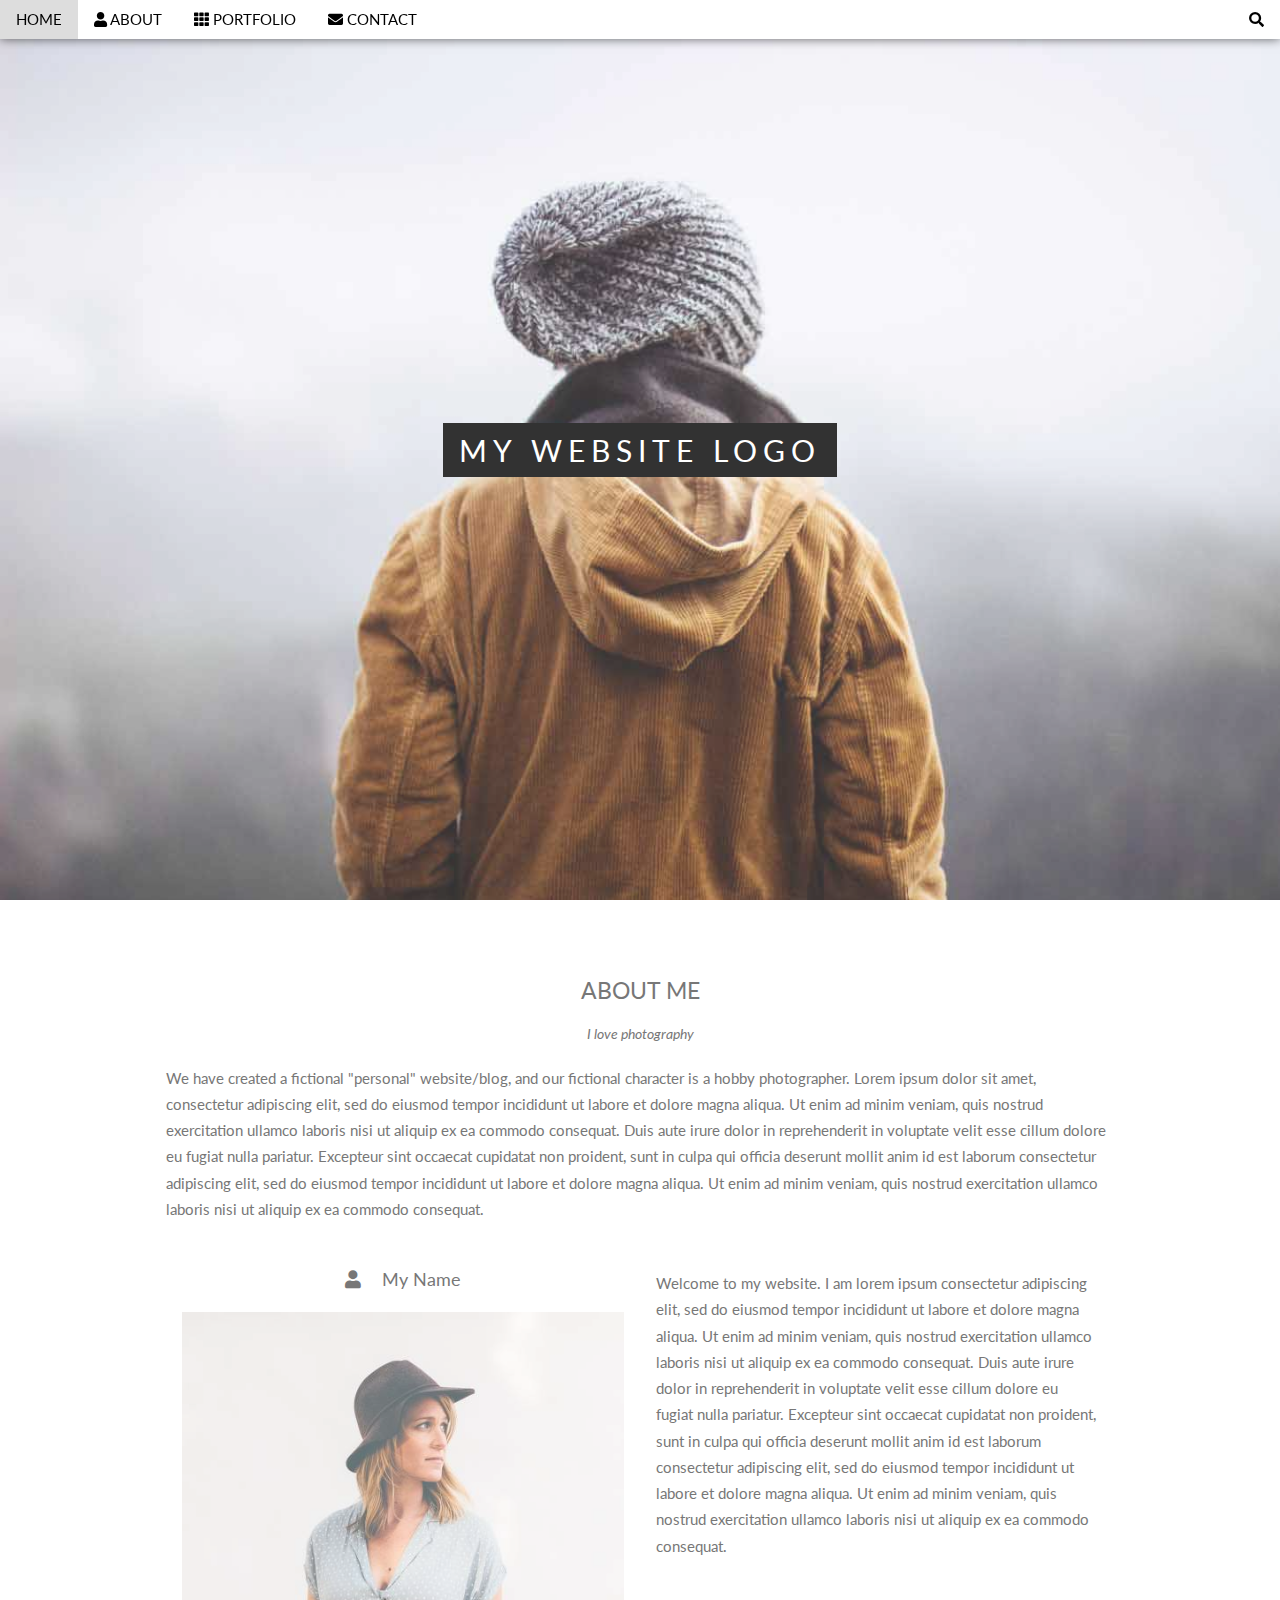
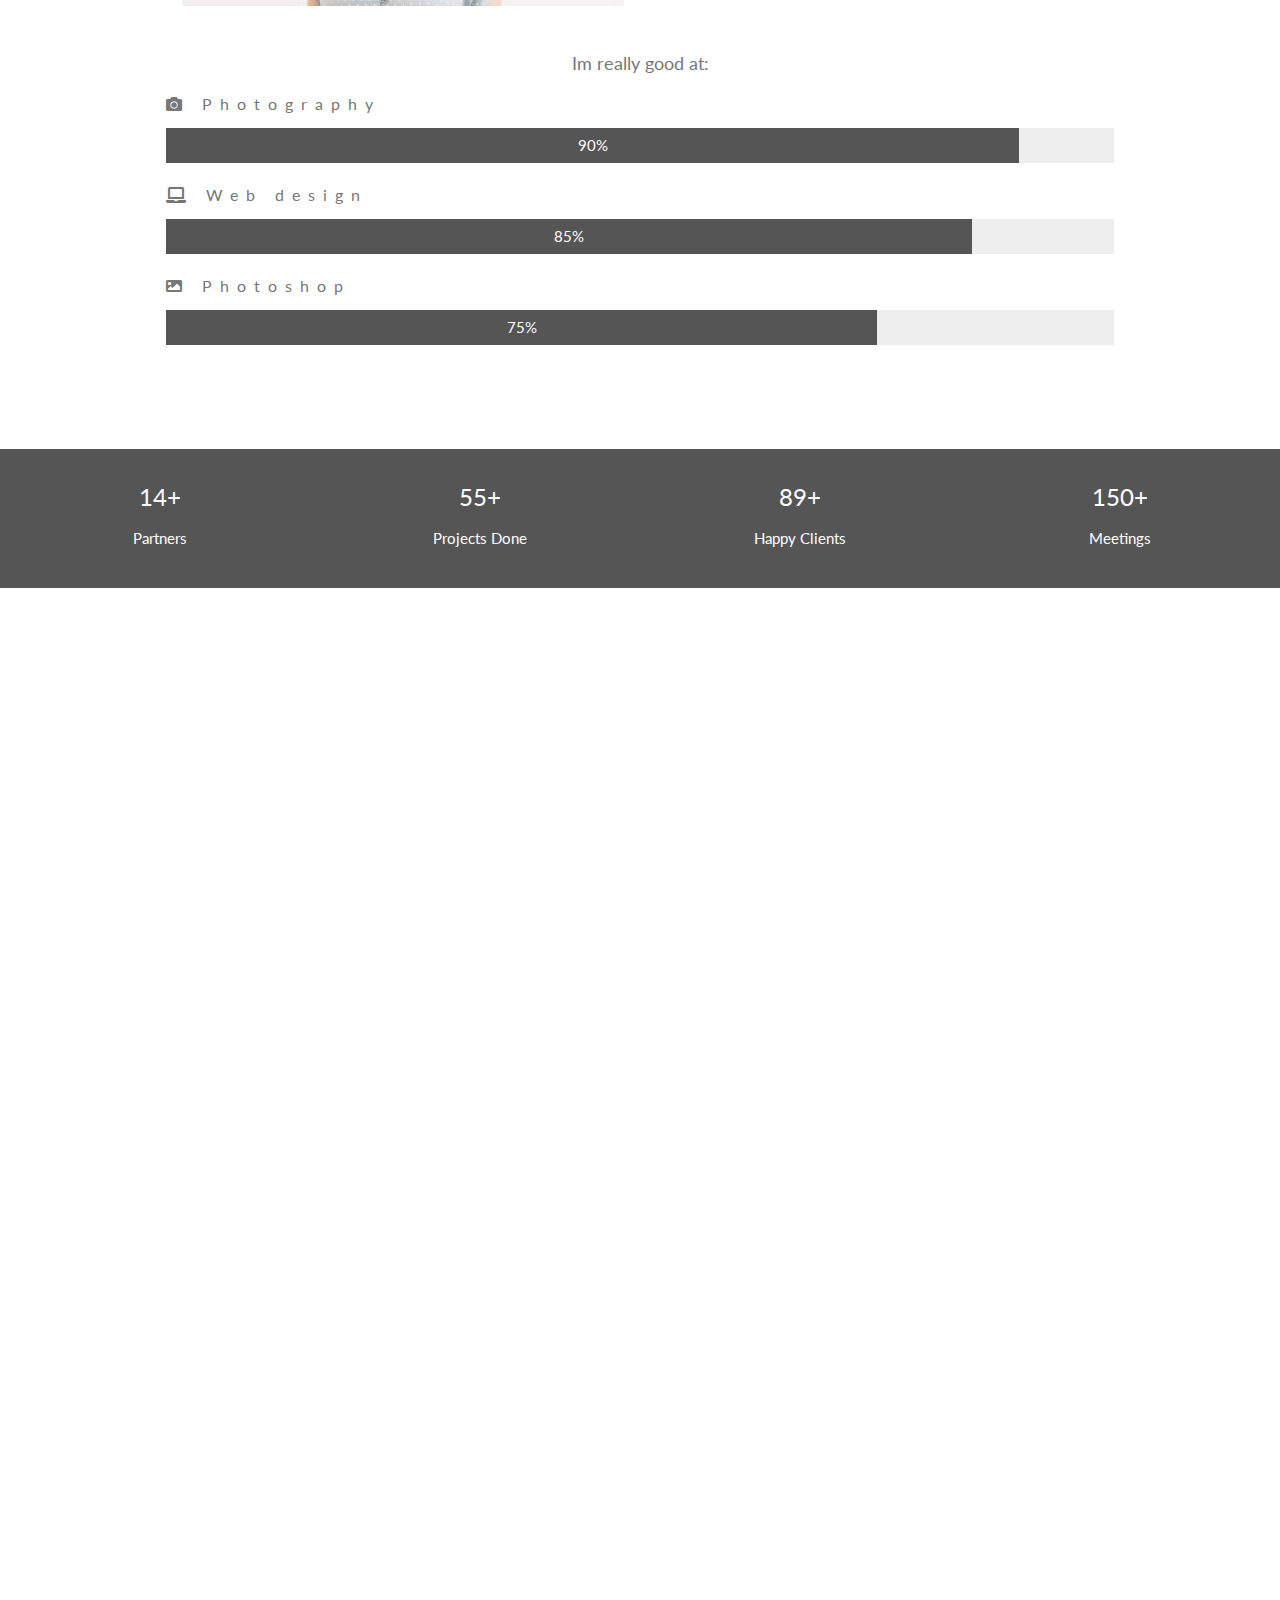
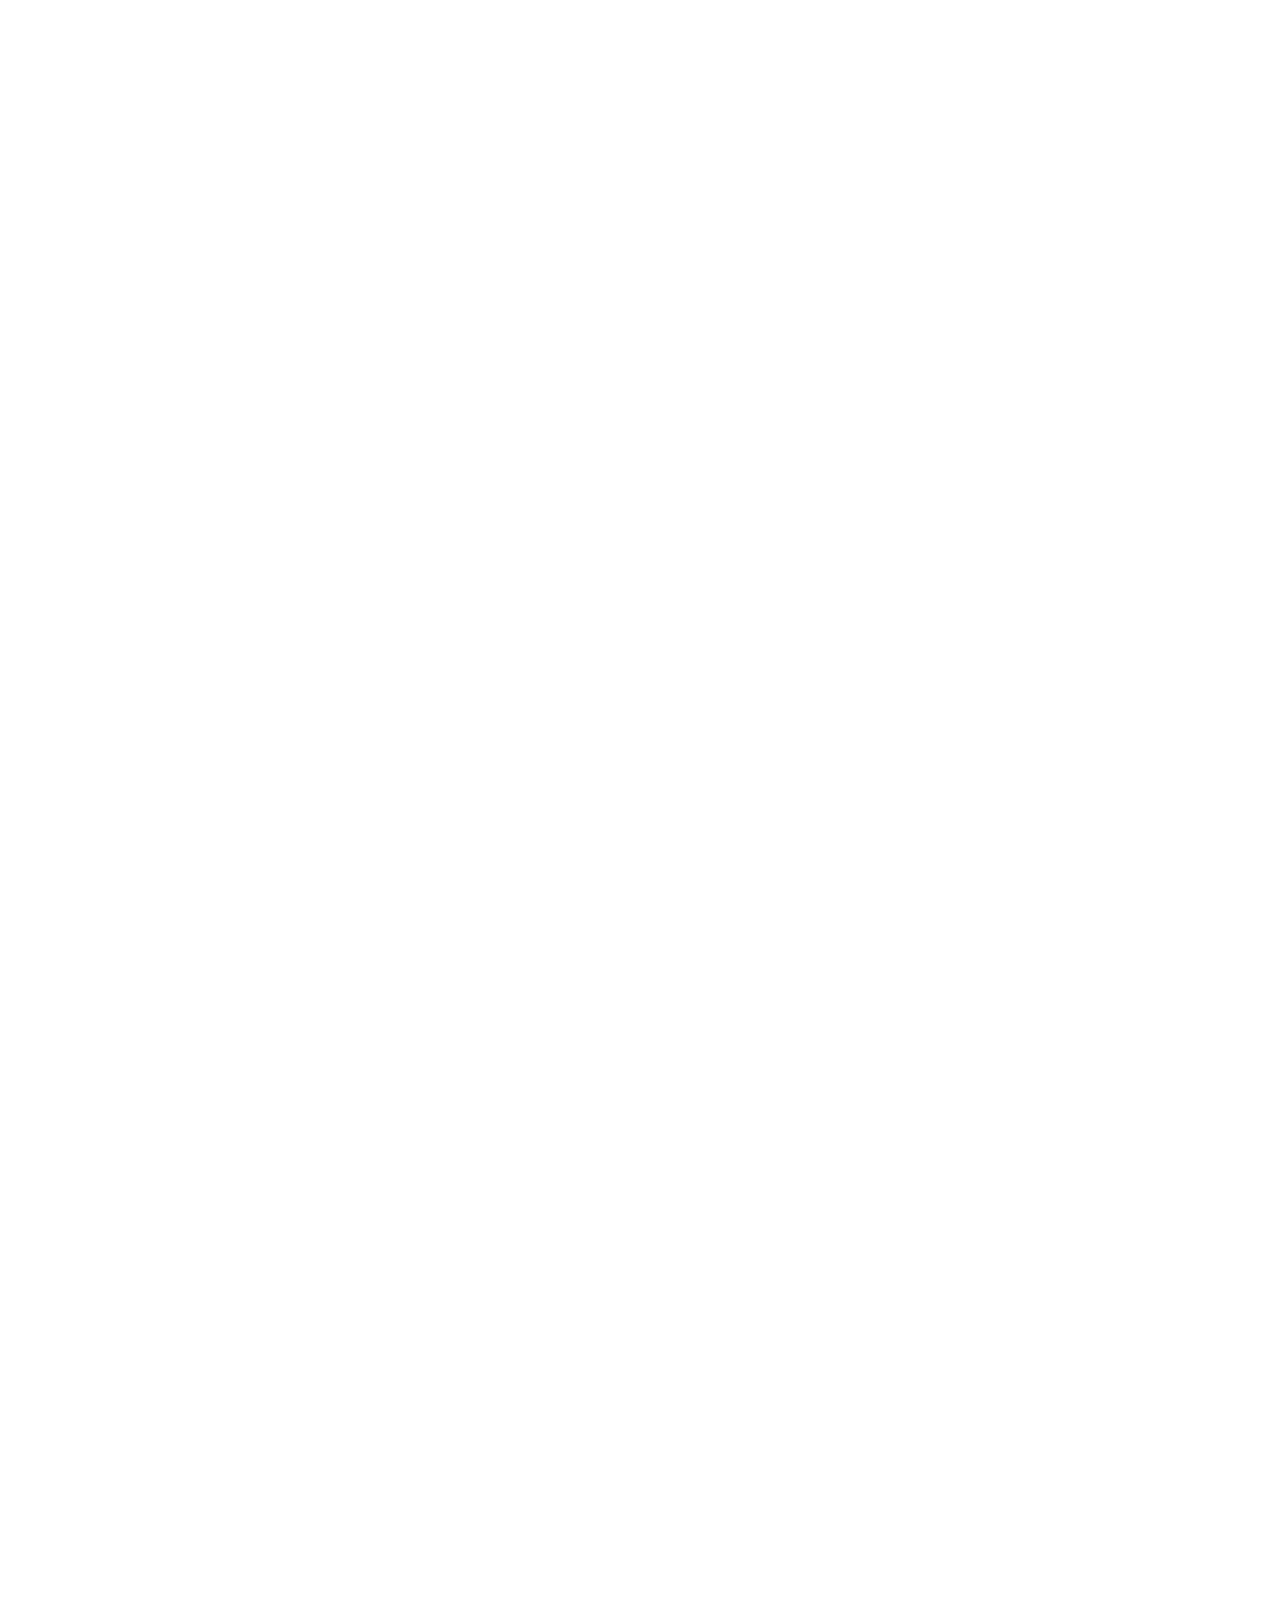
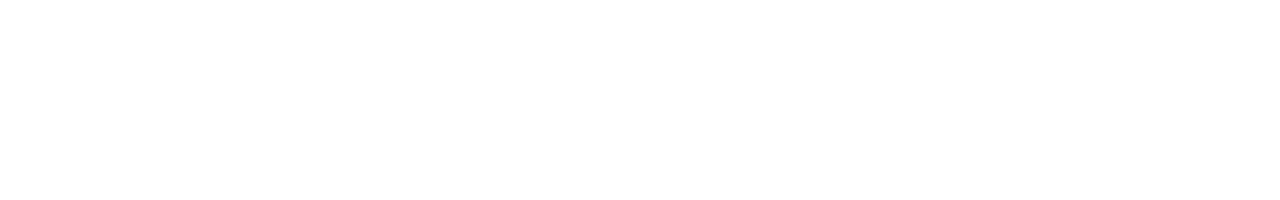
==== commit b13759db: "3교시 끝" ====
--- a/html/index.html
+++ b/html/index.html
@@ -54,11 +54,58 @@
 					Welcome to my website. I am lorem ipsum consectetur adipiscing elit, sed do eiusmod tempor incididunt ut labore et dolore magna aliqua. Ut enim ad minim veniam, quis nostrud exercitation ullamco laboris nisi ut aliquip ex ea commodo consequat. Duis aute irure dolor in reprehenderit in voluptate velit esse cillum dolore eu fugiat nulla pariatur. Excepteur sint occaecat cupidatat non proident, sunt in culpa qui officia deserunt mollit anim id est laborum consectetur adipiscing elit, sed do eiusmod tempor incididunt ut labore et dolore magna aliqua. Ut enim ad minim veniam, quis nostrud exercitation ullamco laboris nisi ut aliquip ex ea commodo consequat.
 				</div>
 			</div>
+			<div class="skill-wrap">
+				<h4 class="title">Im really good at:</h4>
+				<ul class="skill-wp">
+					<li class="skill">
+						<h5 class="title"><i class="fa fa-camera"></i> Photography</h5>
+						<div class="bars">
+							<div class="bar">90%</div>
+						</div>
+					</li>
+					<li class="skill">
+						<h5 class="title"><i class="fa fa-laptop"></i> Web design</h5>
+						<div class="bars">
+							<div class="bar">85%</div>
+						</div>
+					</li>
+					<li class="skill">
+						<h5 class="title"><i class="fa fa-image"></i> Photoshop</h5>
+						<div class="bars">
+							<div class="bar">75%</div>
+						</div>
+					</li>
+				</ul>
+			</div>
 		</div>
 	</section>
 
 	<!-- pf-wrapper -->
-	<section class="pf-wrapper"></section>
+	<section class="pf-wrapper">
+		<ul class="prj-wrap clear">
+			<li class="prj">
+				<h3 class="title">14+</h3>
+				<p class="content">Partners</p>
+			</li>
+			<li class="prj">
+				<h3 class="title">55+</h3>
+				<p class="content">Projects Done</p>
+			</li>
+			<li class="prj">
+				<h3 class="title">89+</h3>
+				<p class="content">Happy Clients</p>
+			</li>
+			<li class="prj">
+				<h3 class="title">150+</h3>
+				<p class="content">Meetings</p>
+			</li>
+		</ul>
+		<div class="title-wrap">
+			<div class="cell-wp">
+				<h2 class="title">PORTFOLIO</h2>
+			</div>
+		</div>
+	</section>
 
 	<!-- contact-wrapper -->
 	<section class="contact-wrapper"></section>
--- a/css/base.css
+++ b/css/base.css
@@ -1,6 +1,7 @@
 /* font-weight: normal, bold, bolder, light, lighter */
 /* font-weight: 100, 200, 300, 400, 800 */
-html, body, h1, h2, h3, h4, h5, h6, p, div, form, input, textarea, table, td, th, header, section, aside, footer, article, nav {margin: 0; padding: 0; box-sizing: border-box;}
+html, body, h1, h2, h3, h4, h5, h6, p, div, form, input, textarea, table, td, th, header, section, aside, footer, article, nav, ul, ol, li {margin: 0; padding: 0; box-sizing: border-box; line-height: 1;}
+ul, ol {list-style: none;}
 h1, h2, h3, h4, h5, h6 {font-weight: inherit;}
 img {vertical-align: bottom;}
 table {border-spacing: 0; border-collapse: collapse;}
--- a/css/index.css
+++ b/css/index.css
@@ -30,23 +30,31 @@
 .main-wrapper h1.logo {background-color: #000; color: #fff;
 	letter-spacing: 6px; display: inline-block; padding: 12px 16px;}
 
-
 /************* about-wrapper **********************/
-.about-wrapper .info-wrap {}
+.about-wrapper h4.title {margin-bottom: 24px; text-align: center; font-size: 18px;}
+.about-wrapper .info-wrap {margin-bottom: 48px;}
 .about-wrapper .info-wrap > div {width: 50%; float: left; padding: 0 16px;}
-.about-wrapper .my-wp {text-align: center;}
-.about-wrapper .my-wp h4.title {margin-bottom: 24px;}
 .about-wrapper .my-wp h4.title .fa {margin-right: 16px;}
 .about-wrapper .my-wp .imgs {overflow: hidden;}
-.about-wrapper .my-wp img {opacity: .5; transition: all .5s;}
+.about-wrapper .my-wp img {opacity: .65; transition: all .5s;}
 .about-wrapper .my-wp img:hover {opacity: 1; transform: scale(1.2);}
 .about-wrapper .story-wp {line-height: 1.75;}
-
-
+.about-wrapper .skill {margin-bottom: 24px;}
+.about-wrapper .skill h5.title {font-size: 16px; letter-spacing: 8px; margin-bottom: 16px;}
+.about-wrapper .skill .bars {background-color: #eee;}
+.about-wrapper .skill .bars .bar {background-color: #555; color: #fff; text-align: center; padding: 10px;}
+.about-wrapper .skill:nth-child(1) .bars .bar {width: 90%;}
+.about-wrapper .skill:nth-child(2) .bars .bar {width: 85%;}
+.about-wrapper .skill:nth-child(3) .bars .bar {width: 75%;}
 
 /************* pf-wrapper **********************/
-
-
+.pf-wrapper .prj-wrap {background-color: #555; color: #fff;}
+.pf-wrapper .prj-wrap .prj {width: 25%; float: left; text-align: center; padding: 36px 0;}
+.pf-wrapper .prj-wrap h3.title {font-style: normal; font-size: 24px; margin-bottom: 16px;}
+.pf-wrapper .prj-wrap p.content {margin-bottom: 0;}
+.pf-wrapper .title-wrap {width: 100%; height: 400px; background-image: url('../img/parallax2.jpg'); background-position: center; background-size: cover; background-attachment: fixed; display: table;}
+.pf-wrapper .title-wrap .cell-wp {display: table-cell; vertical-align: middle;}
+.pf-wrapper .title-wrap .cell-wp h2.title {font-size: 24px; color: #fff; letter-spacing: 8px; font-size: 36px;}
 
 /************* contact-wrapper **********************/
 
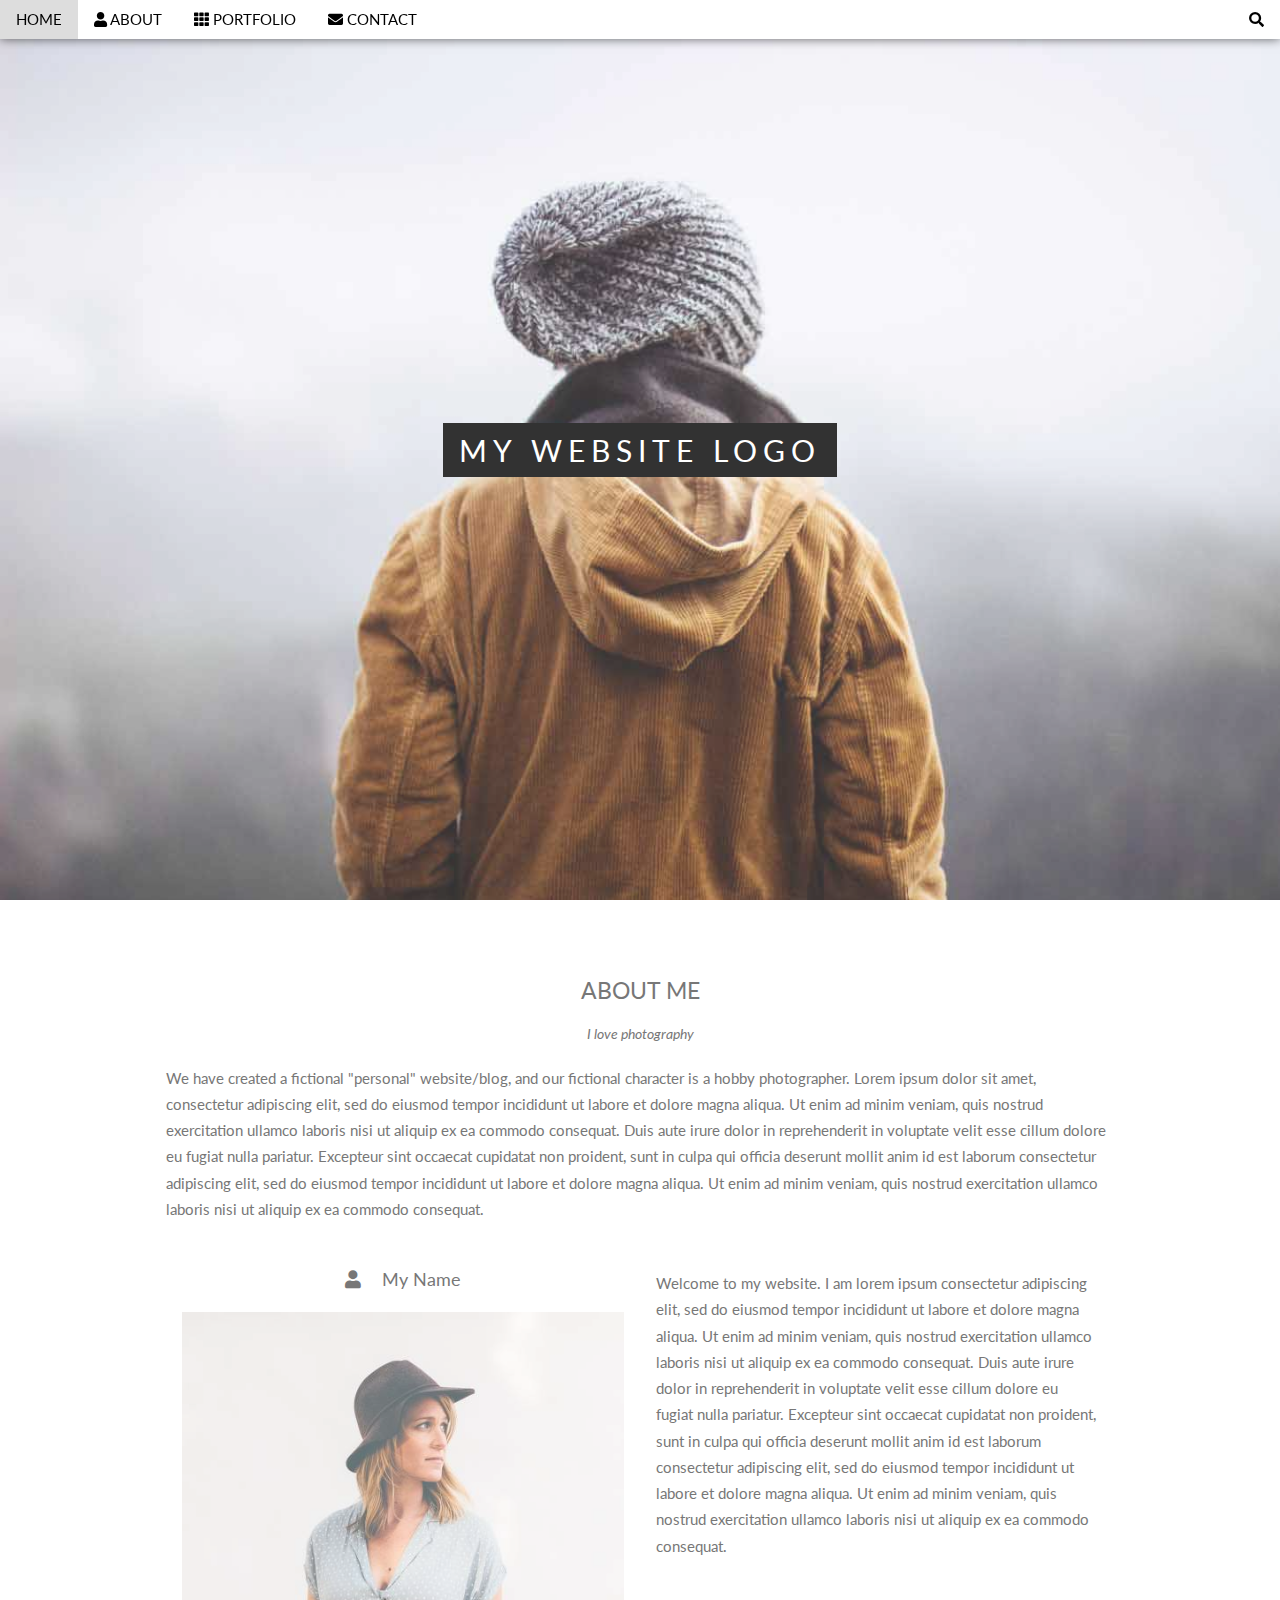
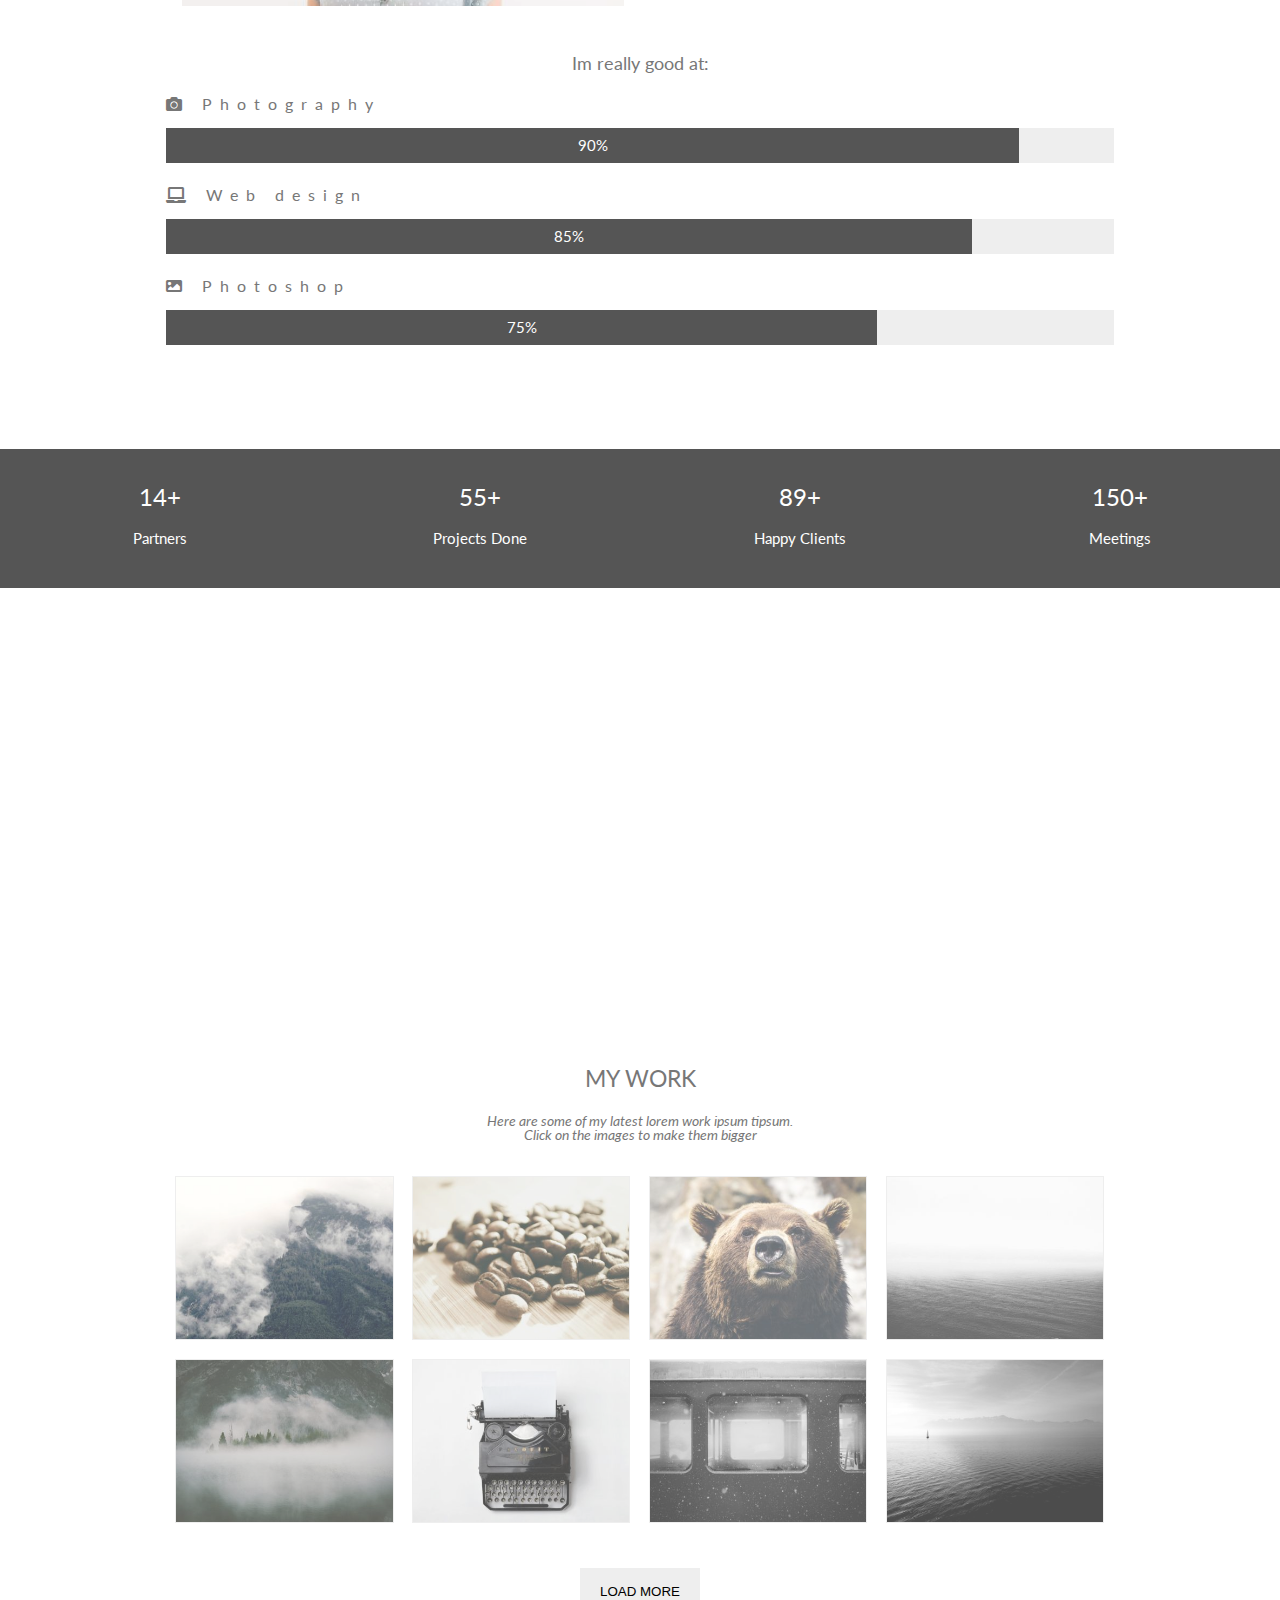
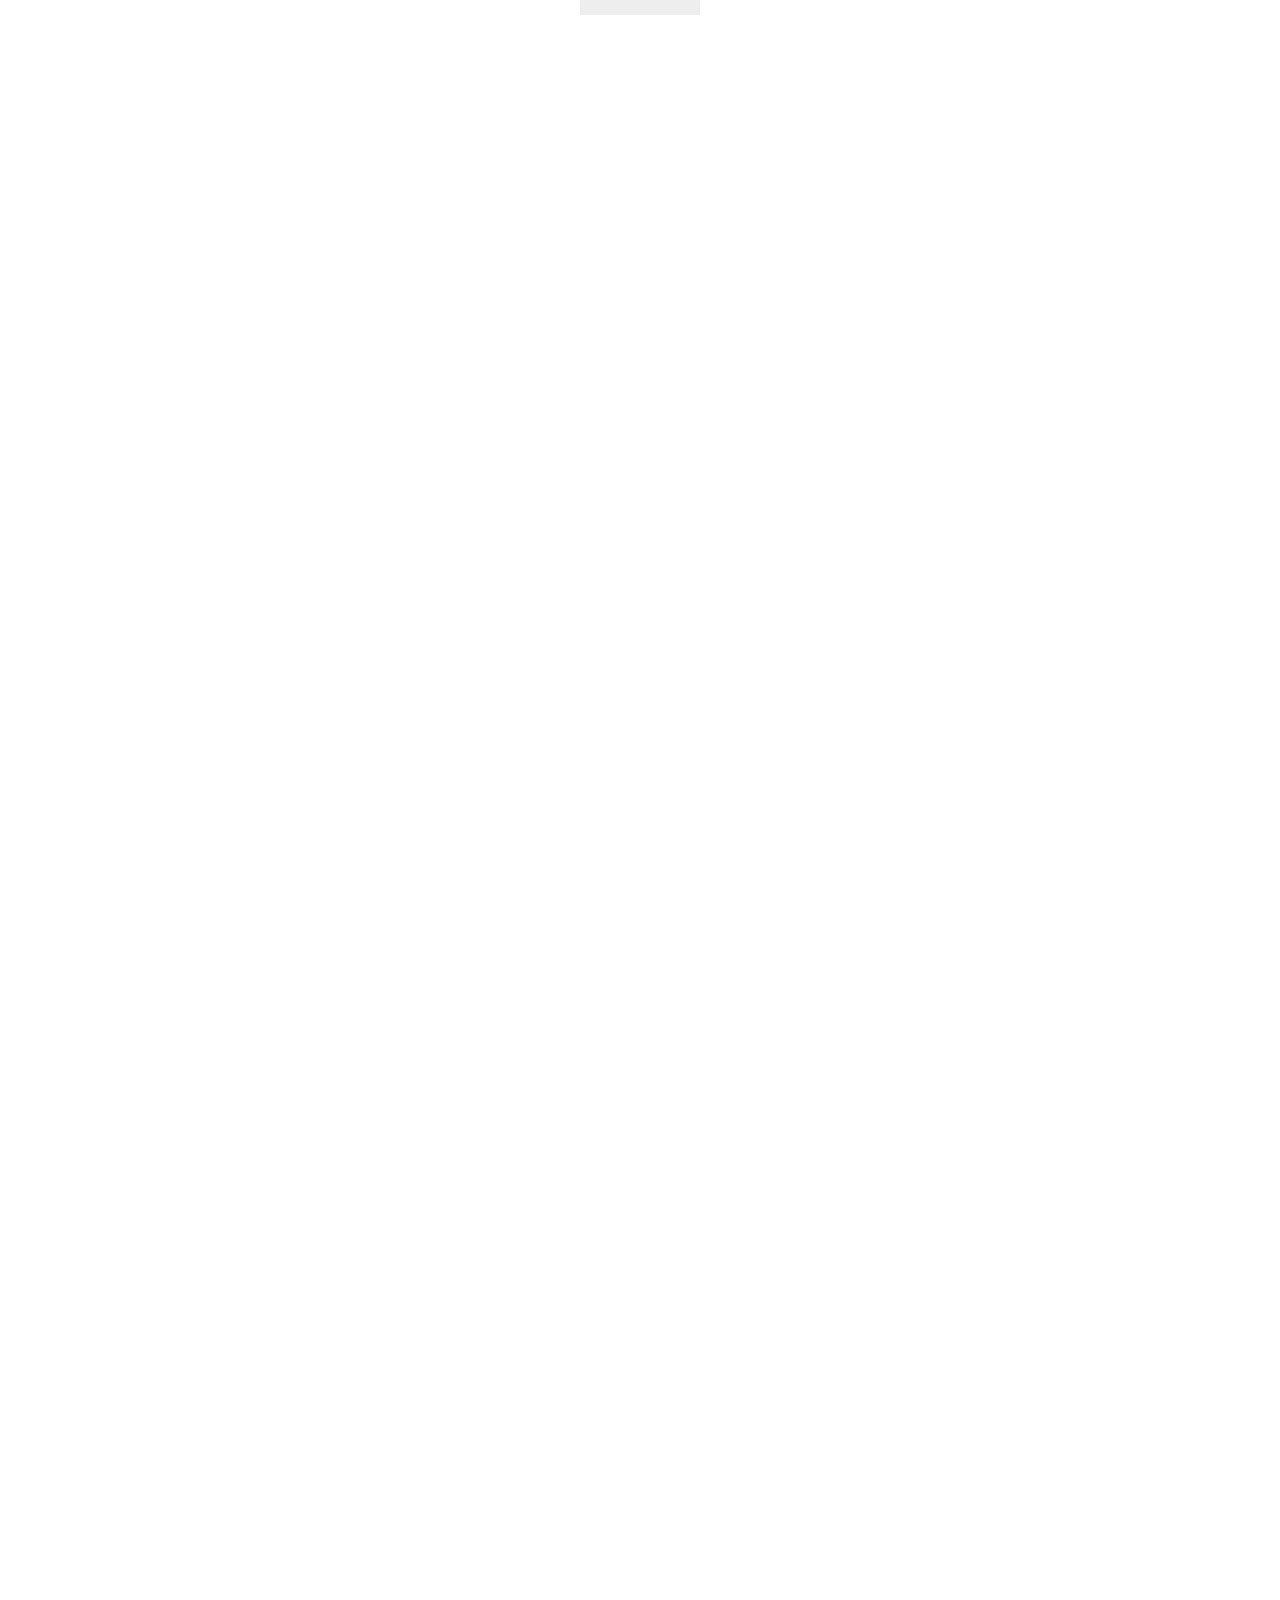
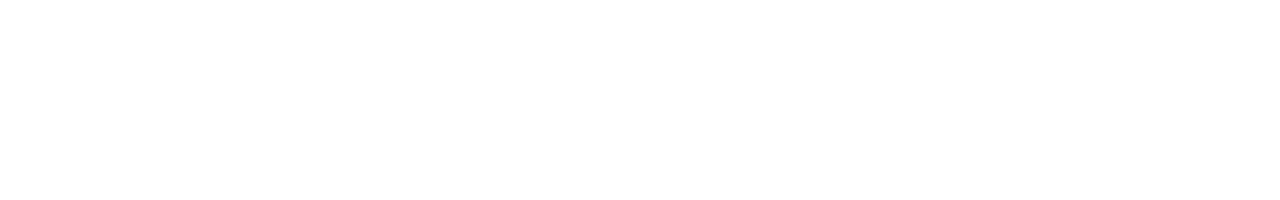
==== commit 70ab53c8: "default 내용을 common.css로 분리함" ====
--- a/html/index.html
+++ b/html/index.html
@@ -8,6 +8,7 @@
 	<title>Parallax Site</title>
 	<link rel="stylesheet" href="../css/all.min.css">
 	<link rel="stylesheet" href="../css/base.css">
+	<link rel="stylesheet" href="../css/common.css">
 	<link rel="stylesheet" href="../css/index.css">
 </head>
 
@@ -105,10 +106,37 @@
 				<h2 class="title">PORTFOLIO</h2>
 			</div>
 		</div>
+		<div class="work-wrap wrapper">
+			<h2 class="title">MY WORK</h2>
+			<h3 class="title">Here are some of my latest lorem work ipsum tipsum.<br>
+				Click on the images to make them bigger
+			</h3>
+			<ul class="work-wp clear">
+				<li class="work"><img src="../img/p1.jpg" alt="work" class="w100"></li>
+				<li class="work"><img src="../img/p2.jpg" alt="work" class="w100"></li>
+				<li class="work"><img src="../img/p3.jpg" alt="work" class="w100"></li>
+				<li class="work"><img src="../img/p4.jpg" alt="work" class="w100"></li>
+				<li class="work"><img src="../img/p5.jpg" alt="work" class="w100"></li>
+				<li class="work"><img src="../img/p6.jpg" alt="work" class="w100"></li>
+				<li class="work"><img src="../img/p7.jpg" alt="work" class="w100"></li>
+				<li class="work"><img src="../img/p8.jpg" alt="work" class="w100"></li>
+			</ul>
+			<div class="bt-wp">
+				<button class="bt bt-grey bt-more">
+					LOAD MORE
+				</button>
+			</div>
+		</div>
 	</section>
 
 	<!-- contact-wrapper -->
-	<section class="contact-wrapper"></section>
+	<section class="contact-wrapper">
+		<div class="title-wrap">
+			<div class="cell-wp">
+				<h2 class="title">CONTACT</h2>
+			</div>
+		</div>
+	</section>
 
 	<!-- footer-wrapper -->
 	<footer class="footer-wrapper"></footer>
--- a/css/common.css
+++ b/css/common.css
@@ -0,0 +1,17 @@
+@import url('https://fonts.googleapis.com/css2?family=Lato:ital,wght@0,100;0,300;0,400;0,700;1,100;1,300;1,400;1,700&display=swap');
+/* font-family: 'Lato', sans-serif; */
+
+html, body {font-family: 'Lato', sans-serif; font-size: 15px; height: 5000px; color: #777;}
+
+.wrapper {max-width: 980px; margin: auto; padding: 80px 16px;}
+h2.title {text-align: center; margin-bottom: 24px;}
+h3.title {text-align: center; font-style: italic; font-size: 14px; margin-bottom: 24px;}
+p.content {line-height: 1.75; margin-bottom: 48px;}
+.bt {border: none; padding: 16px 20px; transition: all .5s;}
+.bt.bt-grey {background-color: #eee; color: #000;}
+.bt.bt-grey:hover {background-color: #bbb;}
+.bt.bt-black {background-color: #000; color: #fff;}
+.bt.bt-black:hover {background-color: #eee; color: #000;}
+.title-wrap {width: 100%; height: 400px; background-position: center; background-size: cover; background-attachment: fixed; display: table;}
+.title-wrap .cell-wp {display: table-cell; vertical-align: middle;}
+.title-wrap .cell-wp h2.title {font-size: 24px; color: #fff; letter-spacing: 8px; font-size: 36px;}--- a/css/index.css
+++ b/css/index.css
@@ -1,13 +1,6 @@
 /************* Default **********************/
-@import url('https://fonts.googleapis.com/css2?family=Lato:ital,wght@0,100;0,300;0,400;0,700;1,100;1,300;1,400;1,700&display=swap');
-/* font-family: 'Lato', sans-serif; */
 
-html, body {font-family: 'Lato', sans-serif; font-size: 15px; height: 5000px; color: #777;}
 
-.wrapper {max-width: 980px; margin: auto; padding: 80px 16px;}
-h2.title {text-align: center; margin-bottom: 24px;}
-h3.title {text-align: center; font-style: italic; font-size: 14px; margin-bottom: 24px;}
-p.content {line-height: 1.75; margin-bottom: 48px;}
 
 /************* header-wrapper **********************/
 .header-wrapper {position: fixed; z-index: 9999; top: 0; left: 0;  color: #777;
@@ -52,12 +45,17 @@
 .pf-wrapper .prj-wrap .prj {width: 25%; float: left; text-align: center; padding: 36px 0;}
 .pf-wrapper .prj-wrap h3.title {font-style: normal; font-size: 24px; margin-bottom: 16px;}
 .pf-wrapper .prj-wrap p.content {margin-bottom: 0;}
-.pf-wrapper .title-wrap {width: 100%; height: 400px; background-image: url('../img/parallax2.jpg'); background-position: center; background-size: cover; background-attachment: fixed; display: table;}
-.pf-wrapper .title-wrap .cell-wp {display: table-cell; vertical-align: middle;}
-.pf-wrapper .title-wrap .cell-wp h2.title {font-size: 24px; color: #fff; letter-spacing: 8px; font-size: 36px;}
+.pf-wrapper .title-wrap {background-image: url('../img/parallax2.jpg');}
+
+.pf-wrapper .work-wp {margin-bottom: 36px;}
+.pf-wrapper .wrok-wrap h3.title {margin-bottom: 48px;}
+.pf-wrapper .work {width: 23%; float: left; margin: 1%; overflow: hidden; border: 1px solid #eee;}
+.pf-wrapper .work img {transition: all .5s; opacity: .7;}
+.pf-wrapper .work img:hover {transform: scale(1.2); opacity: 1;}
+.pf-wrapper .bt-wp {text-align: center;}
 
 /************* contact-wrapper **********************/
-
+.contact-wrapper .title-wrap {background-image: url('../img/parallax3.jpg');}
 
 
 /************* footer-wrapper **********************/
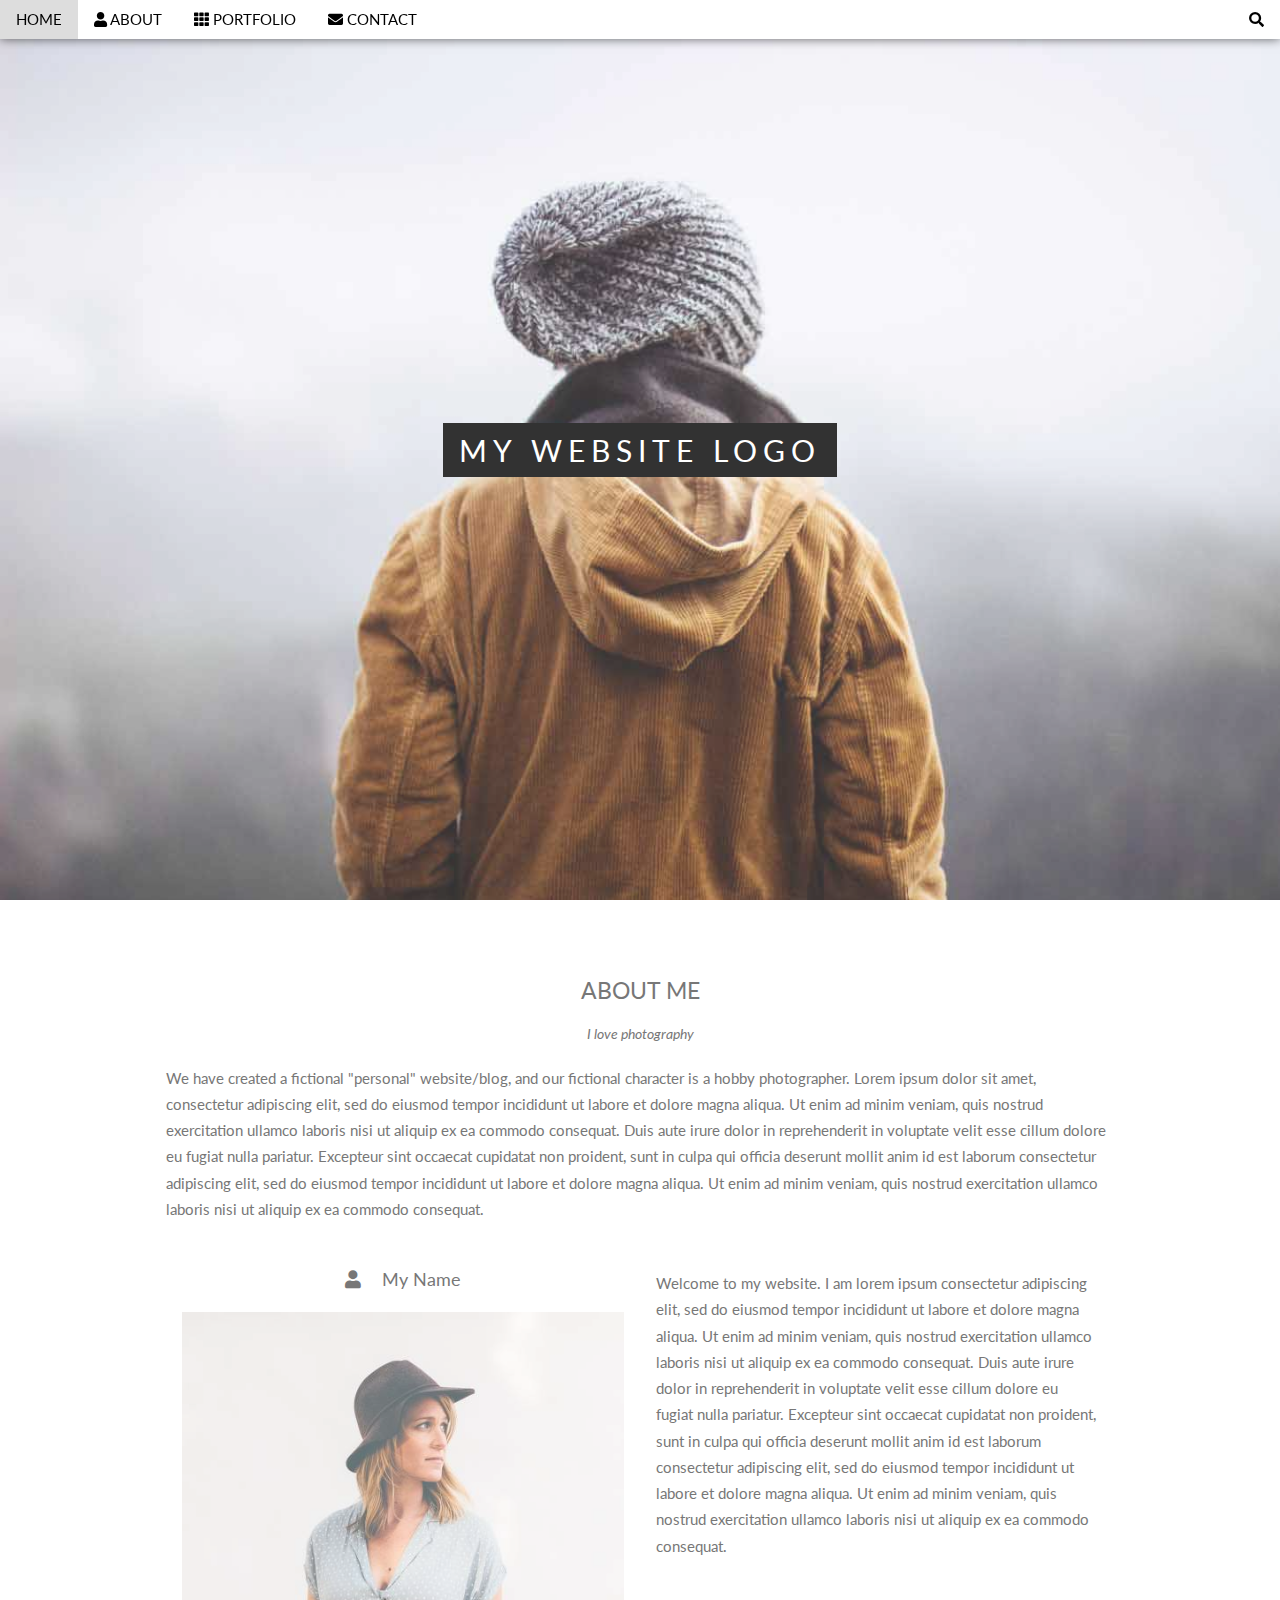
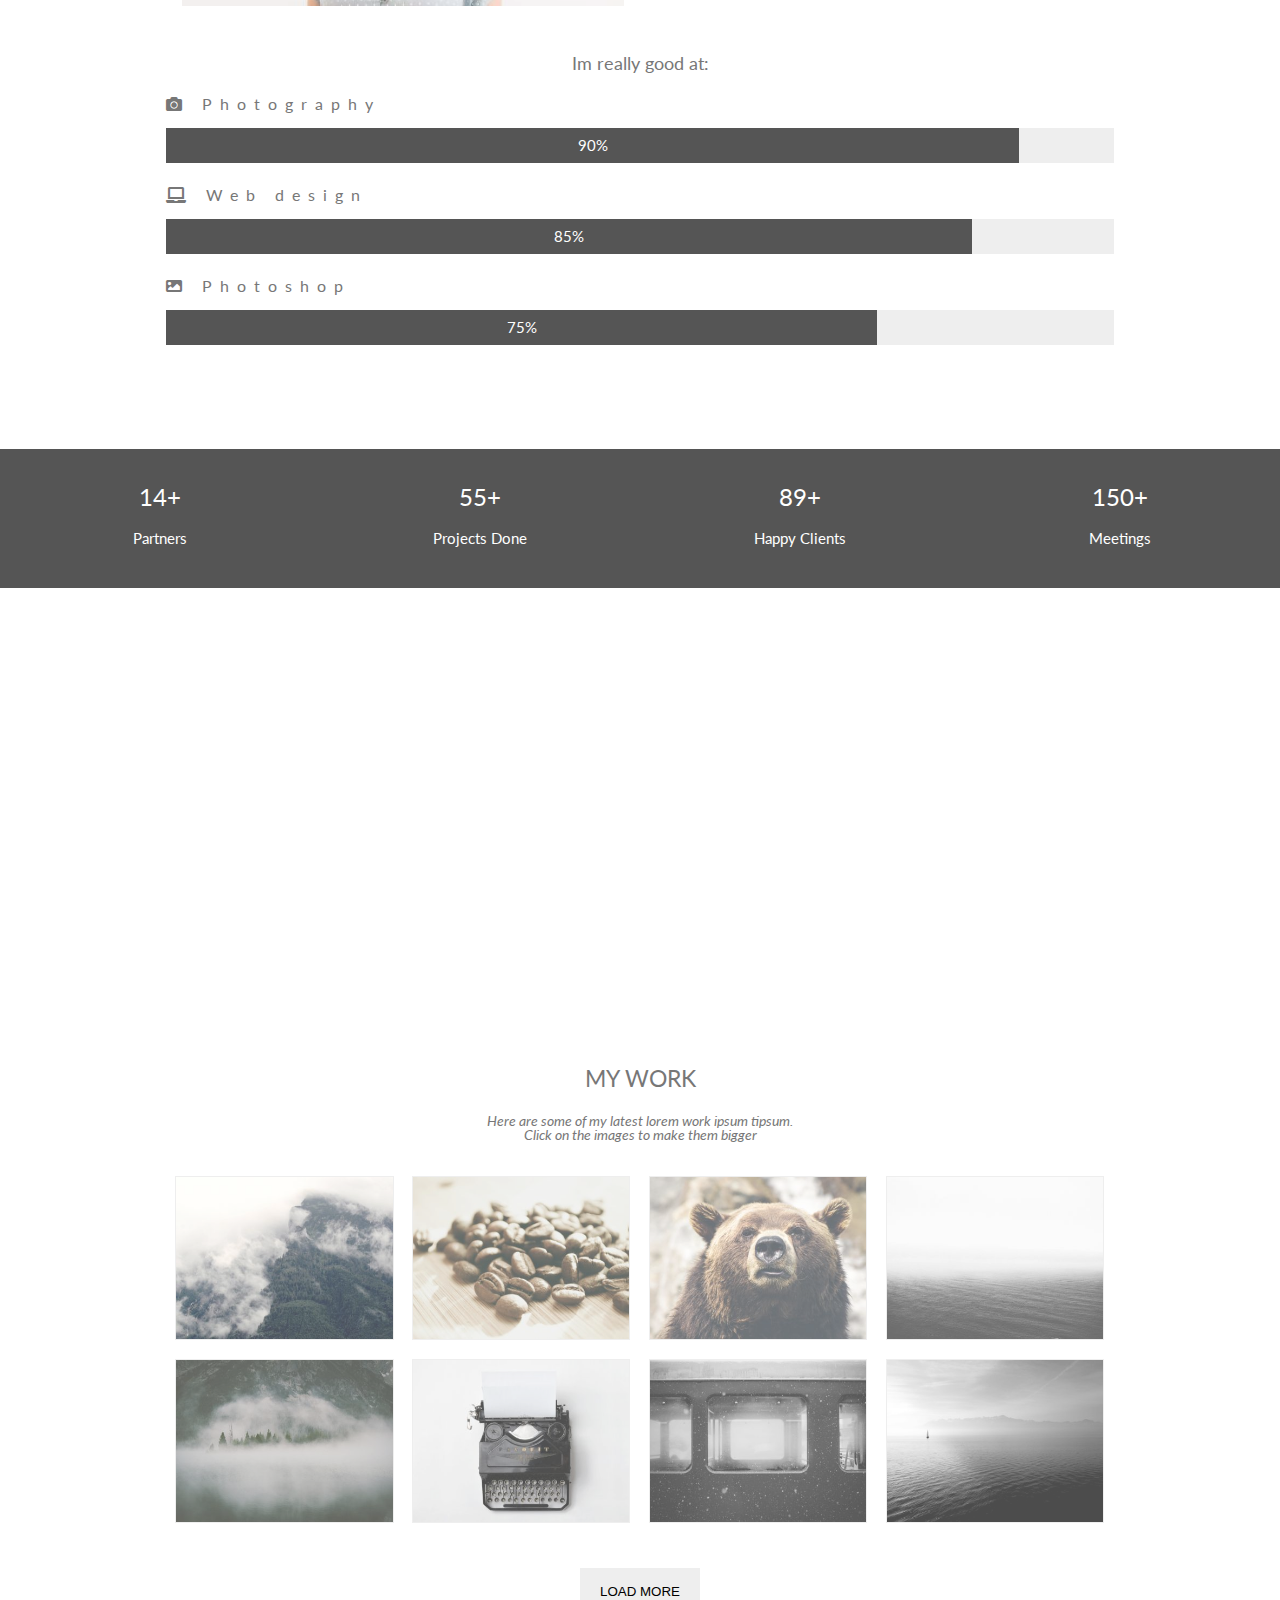
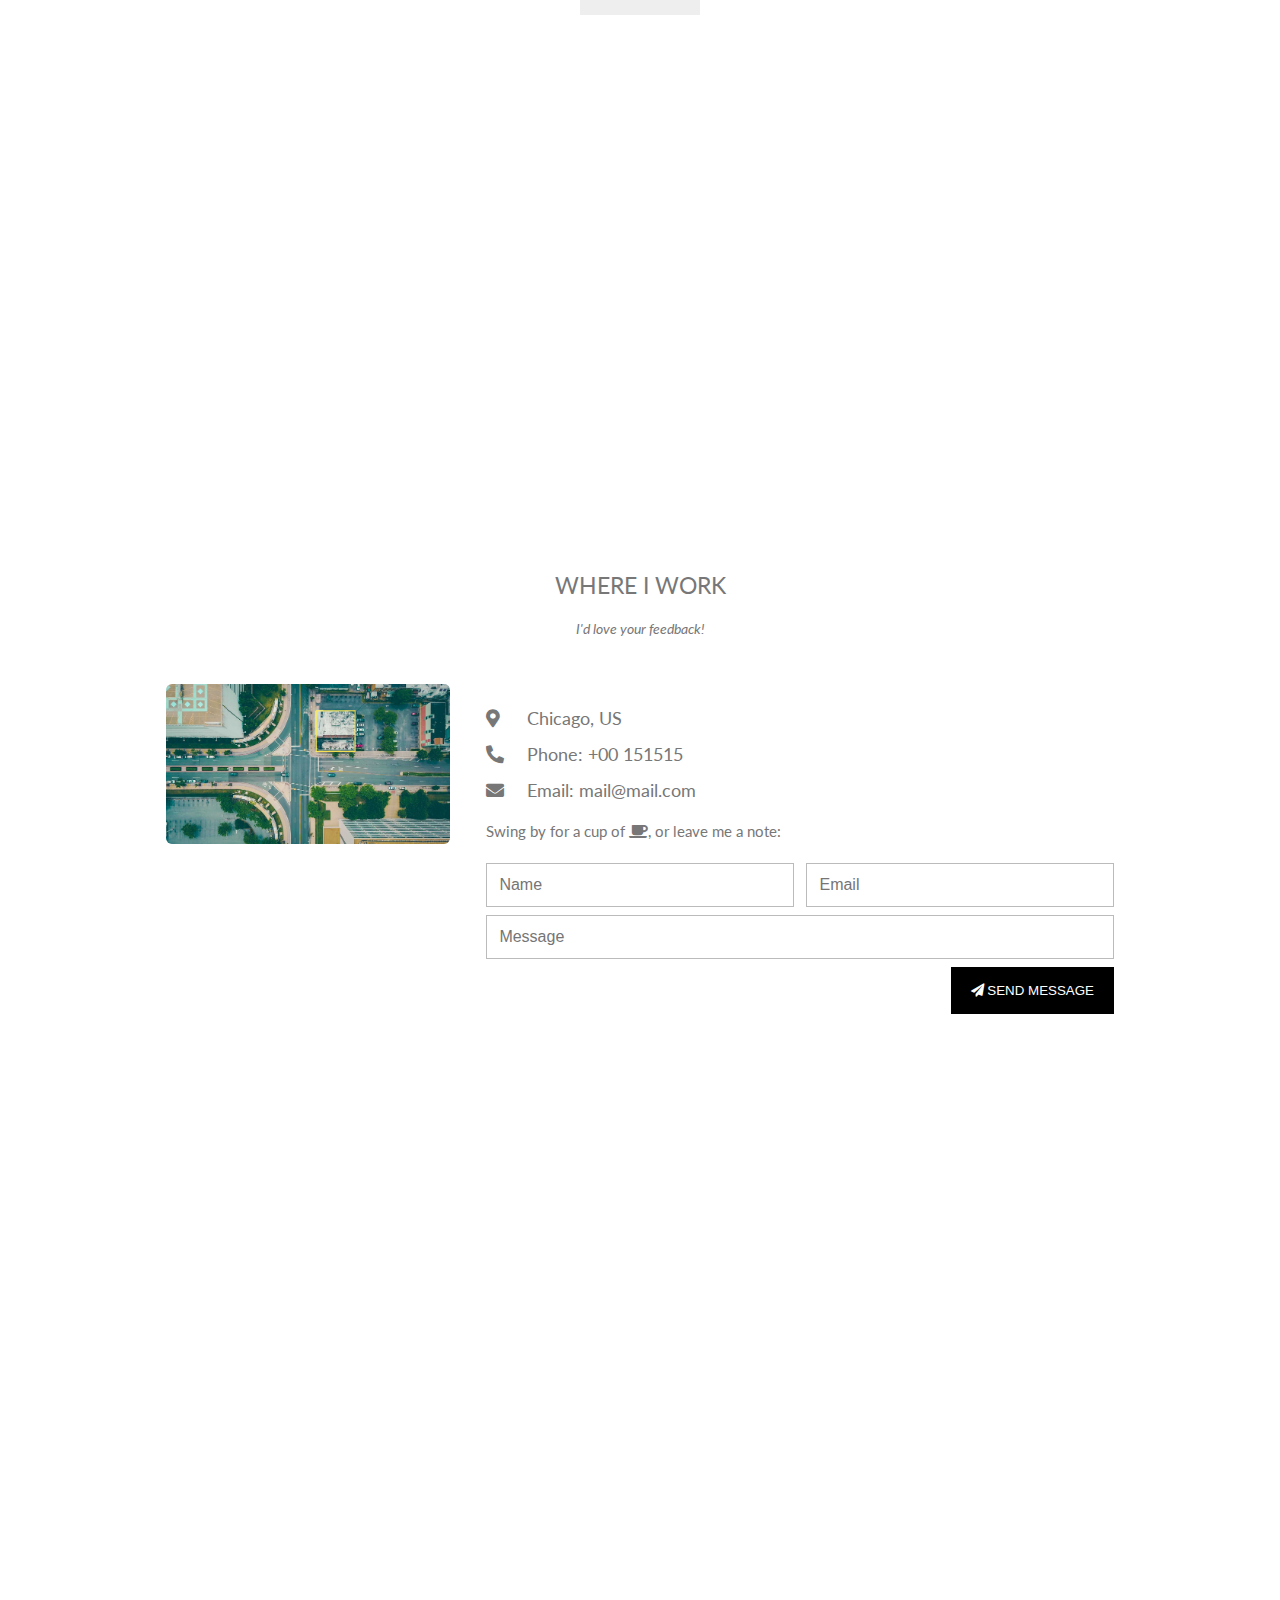
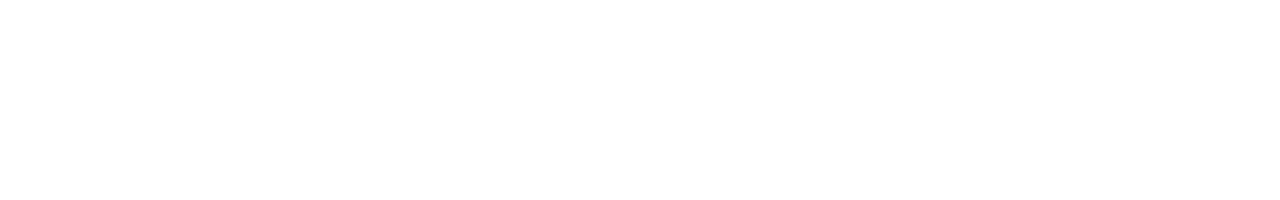
==== commit cd738114: "5교시 끝" ====
--- a/html/index.html
+++ b/html/index.html
@@ -136,6 +136,36 @@
 				<h2 class="title">CONTACT</h2>
 			</div>
 		</div>
+		<div class="contact-wrap wrapper clear">
+			<h2 class="title">WHERE I WORK</h2>
+			<h3 class="title">I'd love your feedback!</h3>
+			<div class="map-wp">
+				<img src="../img/map.jpg" alt="map" class="w100">
+			</div>
+			<div class="info-wp">
+				<ul class="infos">
+					<li class="info">
+						<i class="fa fa-map-marker-alt"></i> Chicago, US
+					</li>
+					<li class="info">
+						<i class="fa fa-phone-alt"></i> Phone: <a href="tel:151515">+00 151515</a>
+					</li>
+					<li class="info">
+						<i class="fa fa-envelope"></i> Email: <a href="mailto:mail@mail.com">mail@mail.com</a>
+					</li>
+				</ul>
+				<h4 class="title">Swing by for a cup of <i class="fa fa-coffee"></i>, or leave me a note:</h4>
+				<form action="#" class="clear">
+					<input type="text" class="input" name="name" placeholder="Name">
+					<input type="text" class="input" name="email" placeholder="Email">
+					<input type="text" class="input" name="msg" placeholder="Message">
+					<button class="bt bt-black bt-send">
+						<i class="fa fa-paper-plane"></i>
+						SEND MESSAGE
+					</button>
+				</form>
+			</div>
+		</div>
 	</section>
 
 	<!-- footer-wrapper -->
--- a/css/base.css
+++ b/css/base.css
@@ -6,6 +6,9 @@
 img {vertical-align: bottom;}
 table {border-spacing: 0; border-collapse: collapse;}
 
+input, input:focus {outline: none;}
+
+
 a {color: inherit; text-decoration: none;}
 
 .clear::after {display: block; content: ''; clear: both;}
--- a/css/common.css
+++ b/css/common.css
@@ -14,4 +14,7 @@
 .bt.bt-black:hover {background-color: #eee; color: #000;}
 .title-wrap {width: 100%; height: 400px; background-position: center; background-size: cover; background-attachment: fixed; display: table;}
 .title-wrap .cell-wp {display: table-cell; vertical-align: middle;}
-.title-wrap .cell-wp h2.title {font-size: 24px; color: #fff; letter-spacing: 8px; font-size: 36px;}+.title-wrap .cell-wp h2.title {font-size: 24px; color: #fff; letter-spacing: 8px; font-size: 36px;}
+
+.input {padding: 12px; font-size: 16px; border: 1px solid #bbb;}
+.input:focus {border: 1px solid #444;}--- a/css/index.css
+++ b/css/index.css
@@ -57,6 +57,20 @@
 /************* contact-wrapper **********************/
 .contact-wrapper .title-wrap {background-image: url('../img/parallax3.jpg');}
 
+.contact-wrapper h3.title {margin-bottom: 48px;}
+.contact-wrapper .map-wp {width: 30%; float: left;} 
+.contact-wrapper .map-wp img {border-radius: 6px;} 
+.contact-wrapper .info-wp {width: 70%; float: left; padding-left: 36px;} 
+.contact-wrapper .info-wp .infos {padding: 16px 0;} 
+.contact-wrapper .info-wp .infos .info {font-size: 18px; line-height: 2;} 
+.contact-wrapper .info-wp .infos .info .fa {width: 36px;} 
+.contact-wrapper .info-wp h4.title {margin-bottom: 24px;} 
+.contact-wrapper .info-wp form > input {margin-bottom: 8px;}
+.contact-wrapper .info-wp form > :nth-child(1) {float: left; width: 49%;}
+.contact-wrapper .info-wp form > :nth-child(2) {float: right; width: 49%;}
+.contact-wrapper .info-wp form > :nth-child(3) {width: 100%;}
+.contact-wrapper .info-wp form > :nth-child(4) {float: right;}
+
 
 /************* footer-wrapper **********************/
 
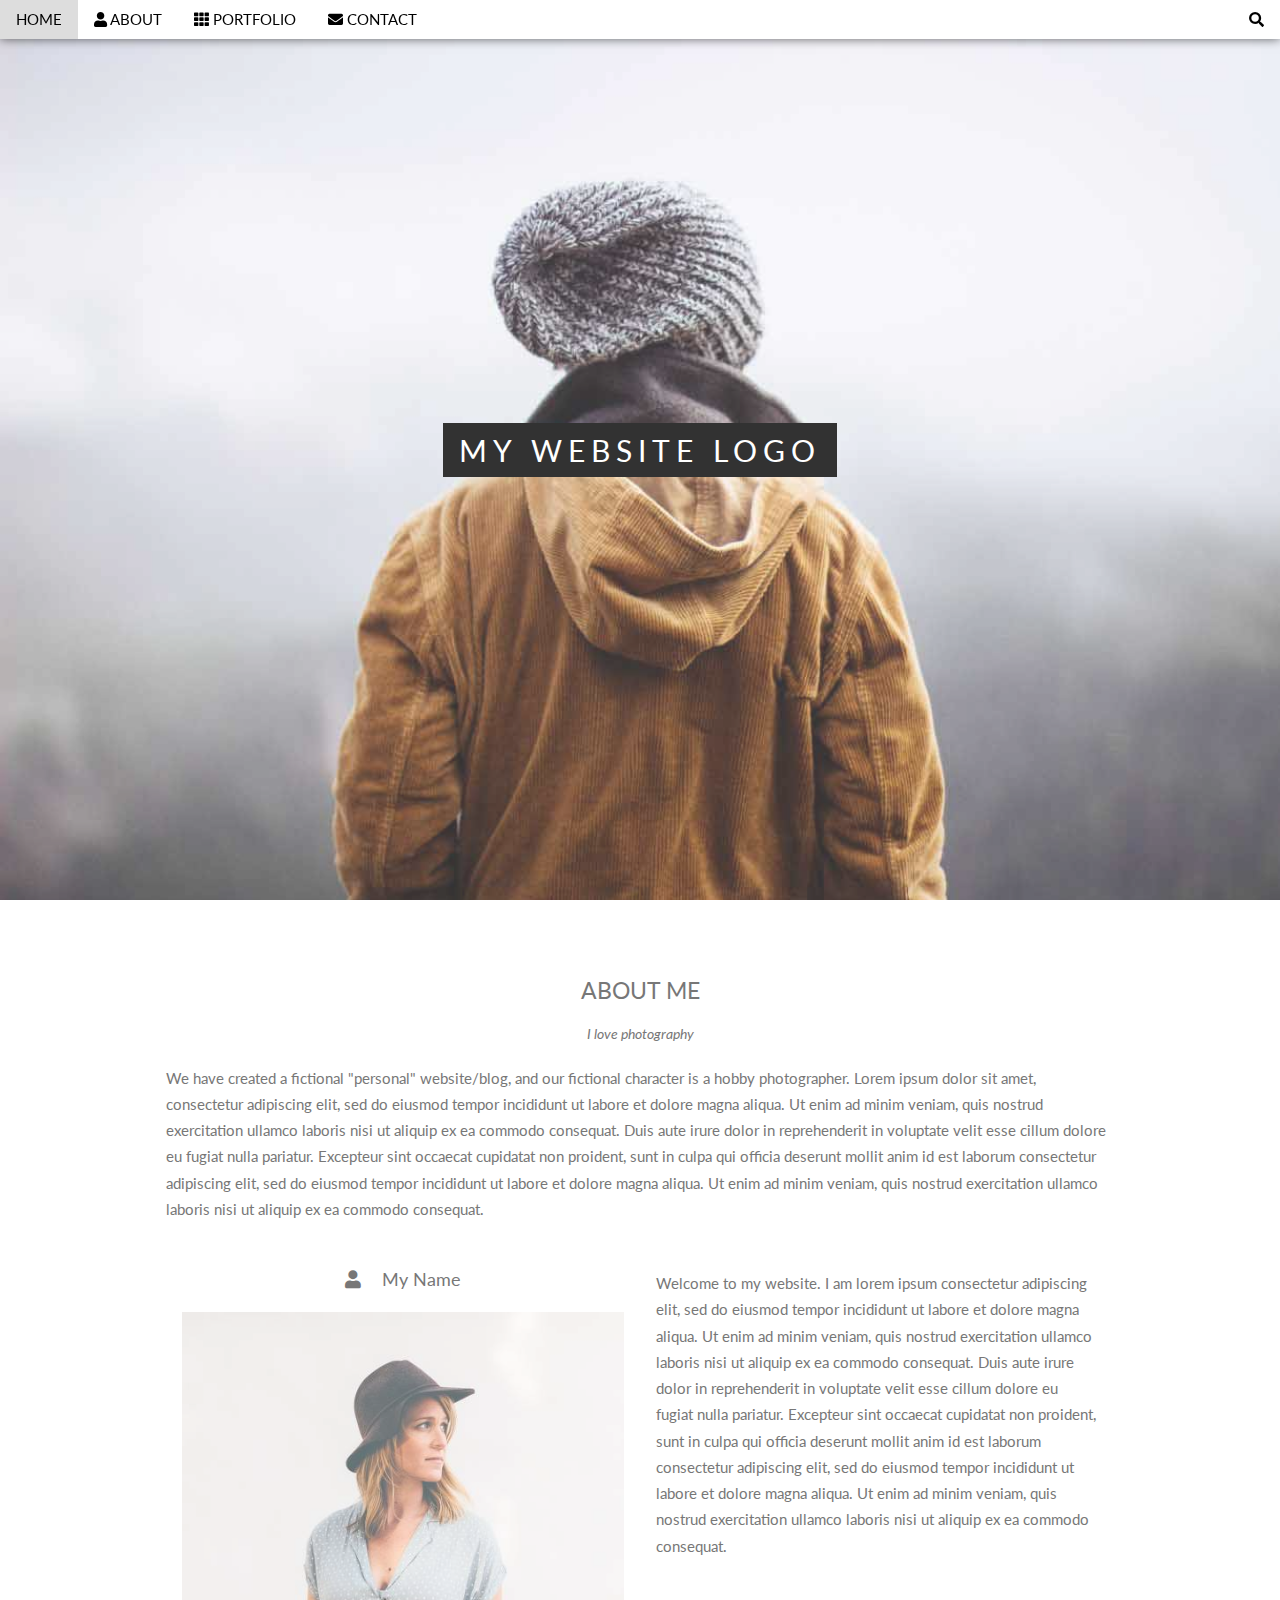
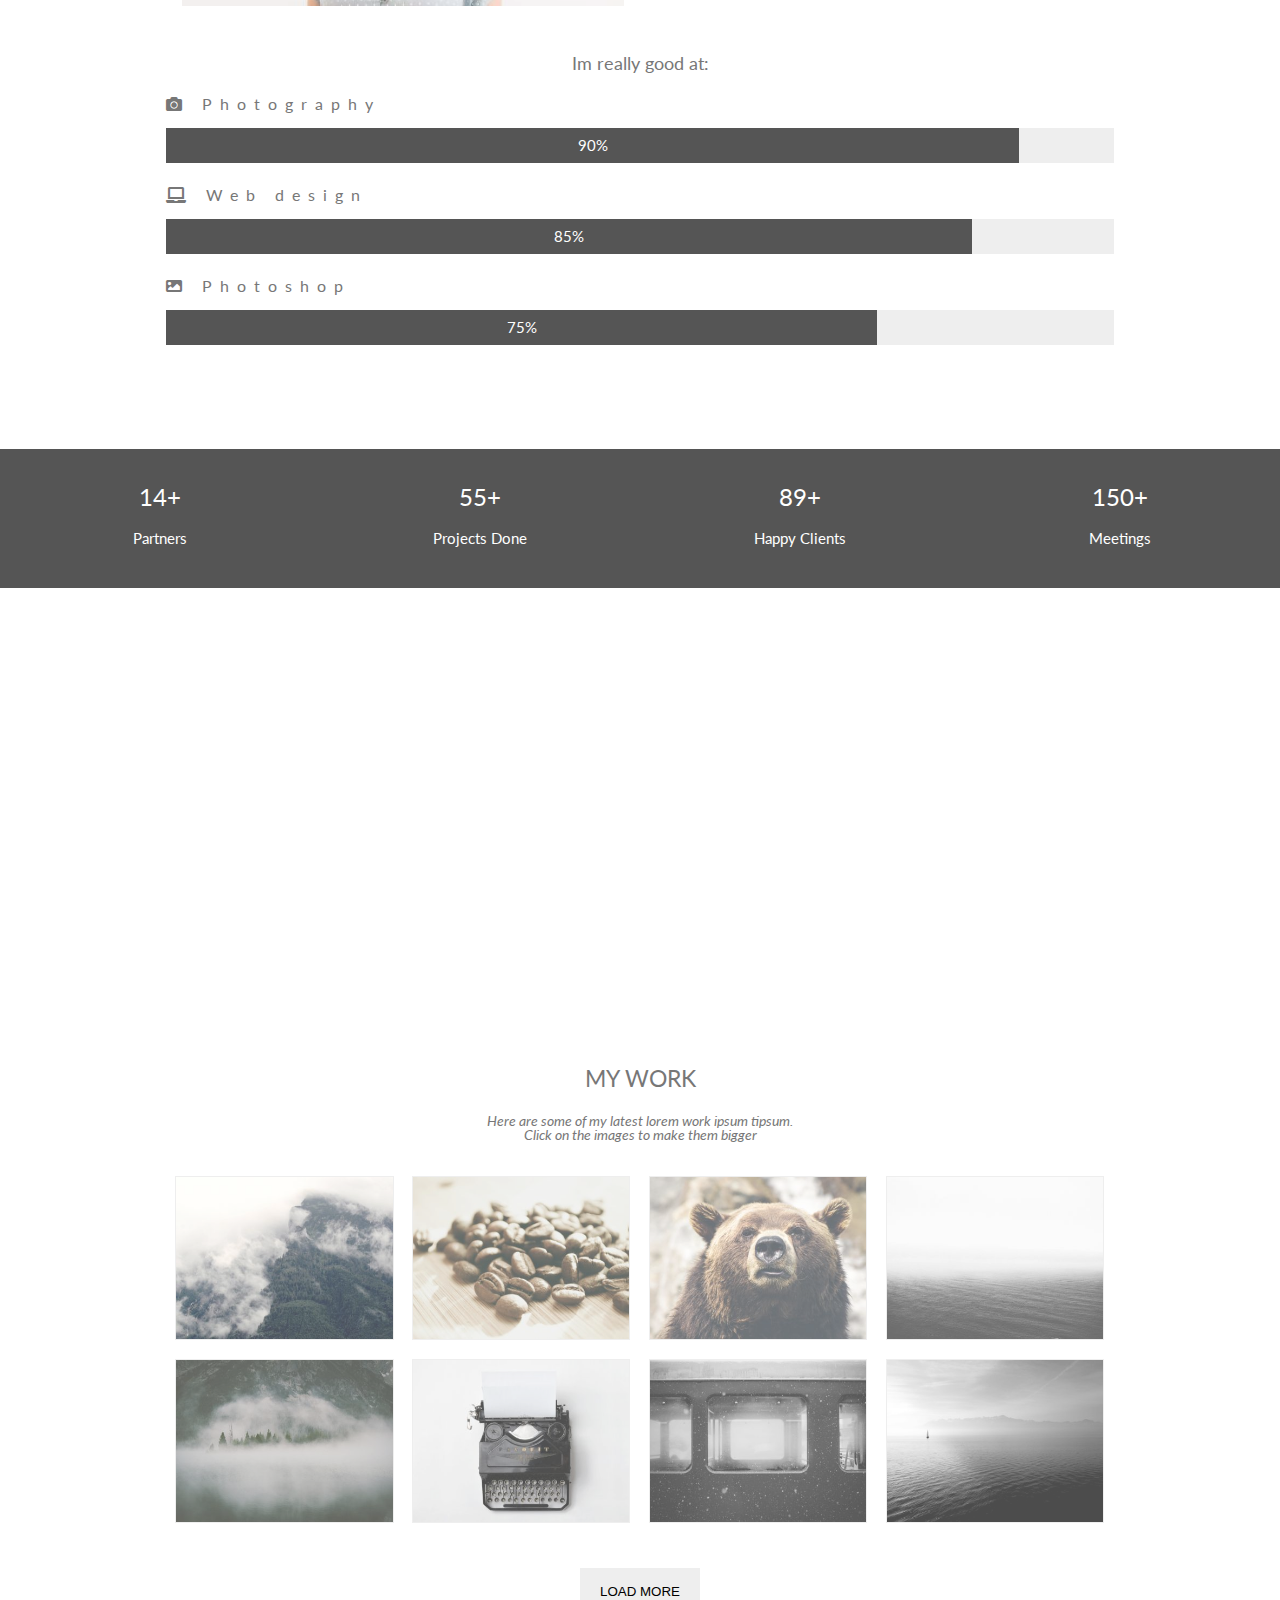
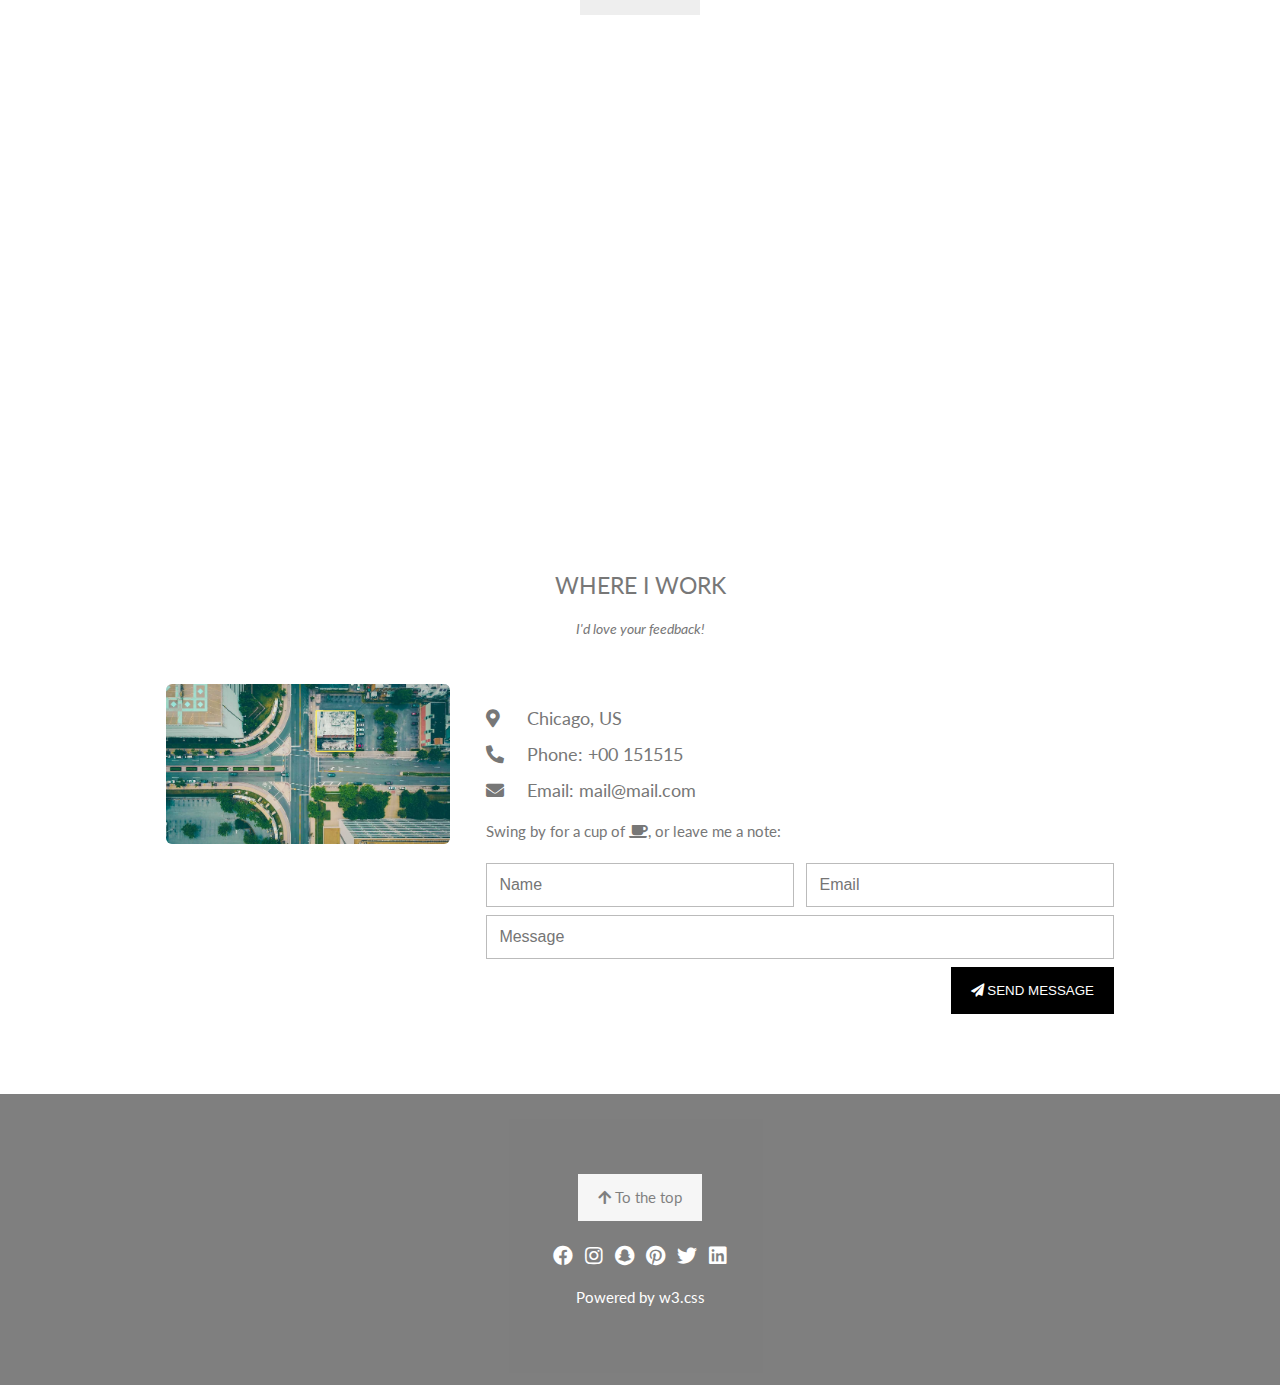
==== commit 672118d8: "6교시 끝" ====
--- a/html/index.html
+++ b/html/index.html
@@ -18,9 +18,9 @@
 		<div class="navi-wrap clear">
 			<nav class="navi-wp">
 				<a class="navi" href="#">HOME</a>
-				<a class="navi" href="#"><i class="fa fa-user"></i> ABOUT</a>
-				<a class="navi" href="#"><i class="fa fa-th"></i> PORTFOLIO</a>
-				<a class="navi" href="#"><i class="fa fa-envelope"></i> CONTACT</a>
+				<a class="navi" href="#about"><i class="fa fa-user"></i> ABOUT</a>
+				<a class="navi" href="#pf"><i class="fa fa-th"></i> PORTFOLIO</a>
+				<a class="navi" href="#contact"><i class="fa fa-envelope"></i> CONTACT</a>
 			</nav>
 			<nav class="search-wp">
 				<a href="#" class="fa fa-search navi"></a>
@@ -36,6 +36,7 @@
 	</section>
 
 	<!-- about-wrapper -->
+	<a name='about'></a>
 	<section class="about-wrapper">
 		<div class="wrapper">
 			<h2 class="title">ABOUT ME</h2>
@@ -82,6 +83,7 @@
 	</section>
 
 	<!-- pf-wrapper -->
+	<a name='pf'></a>
 	<section class="pf-wrapper">
 		<ul class="prj-wrap clear">
 			<li class="prj">
@@ -130,6 +132,7 @@
 	</section>
 
 	<!-- contact-wrapper -->
+	<a name='contact'></a>
 	<section class="contact-wrapper">
 		<div class="title-wrap">
 			<div class="cell-wp">
@@ -169,7 +172,26 @@
 	</section>
 
 	<!-- footer-wrapper -->
-	<footer class="footer-wrapper"></footer>
+	<footer class="footer-wrapper">
+		<div class="wrapper">
+			<div class="bt-wrap">
+				<a href="#" class="bt bt-grey bt-top">
+					<i class="fa fa-arrow-up"></i> To the top
+				</a>
+			</div>
+			<ul class="sns-wrap">
+				<li class="sns"><a href="#"><i class="fab fa-facebook"></i></a></li>
+				<li class="sns"><a href="#"><i class="fab fa-instagram"></i></a></li>
+				<li class="sns"><a href="#"><i class="fab fa-snapchat"></i></a></li>
+				<li class="sns"><a href="#"><i class="fab fa-pinterest"></i></a></li>
+				<li class="sns"><a href="#"><i class="fab fa-twitter"></i></a></li>
+				<li class="sns"><a href="#"><i class="fab fa-linkedin"></i></a></li>
+			</ul>
+			<div class="copyrigh">
+				Powered by <a href="#">w3.css</a>
+			</div>
+		</div>
+	</footer>
 	<script src="../js/index.js"></script>
 </body>
 
--- a/css/common.css
+++ b/css/common.css
@@ -1,7 +1,7 @@
 @import url('https://fonts.googleapis.com/css2?family=Lato:ital,wght@0,100;0,300;0,400;0,700;1,100;1,300;1,400;1,700&display=swap');
 /* font-family: 'Lato', sans-serif; */
 
-html, body {font-family: 'Lato', sans-serif; font-size: 15px; height: 5000px; color: #777;}
+html, body {font-family: 'Lato', sans-serif; font-size: 15px; color: #777;}
 
 .wrapper {max-width: 980px; margin: auto; padding: 80px 16px;}
 h2.title {text-align: center; margin-bottom: 24px;}
--- a/css/index.css
+++ b/css/index.css
@@ -1,6 +1,4 @@
-/************* Default **********************/
-
-
+html, body {font-family: 'Lato', sans-serif; font-size: 15px; color: #777;}
 
 /************* header-wrapper **********************/
 .header-wrapper {position: fixed; z-index: 9999; top: 0; left: 0;  color: #777;
@@ -71,8 +69,11 @@
 .contact-wrapper .info-wp form > :nth-child(3) {width: 100%;}
 .contact-wrapper .info-wp form > :nth-child(4) {float: right;}
 
+/************* footer-wrapper **********************/
+.footer-wrapper {text-align: center; background-color: #000; color: #fff; opacity: .5;}
+.footer-wrapper:hover {opacity: 1;}
+.footer-wrapper .bt-wrap {margin-bottom: 24px;}
+.footer-wrapper .bt-top {display: inline-block;}
+.footer-wrapper .sns-wrap {margin-bottom: 24px;}
+.footer-wrapper .sns-wrap .sns {display: inline-block; font-size: 20px; margin: 0 4px;}
 
-/************* footer-wrapper **********************/
-
-
-
